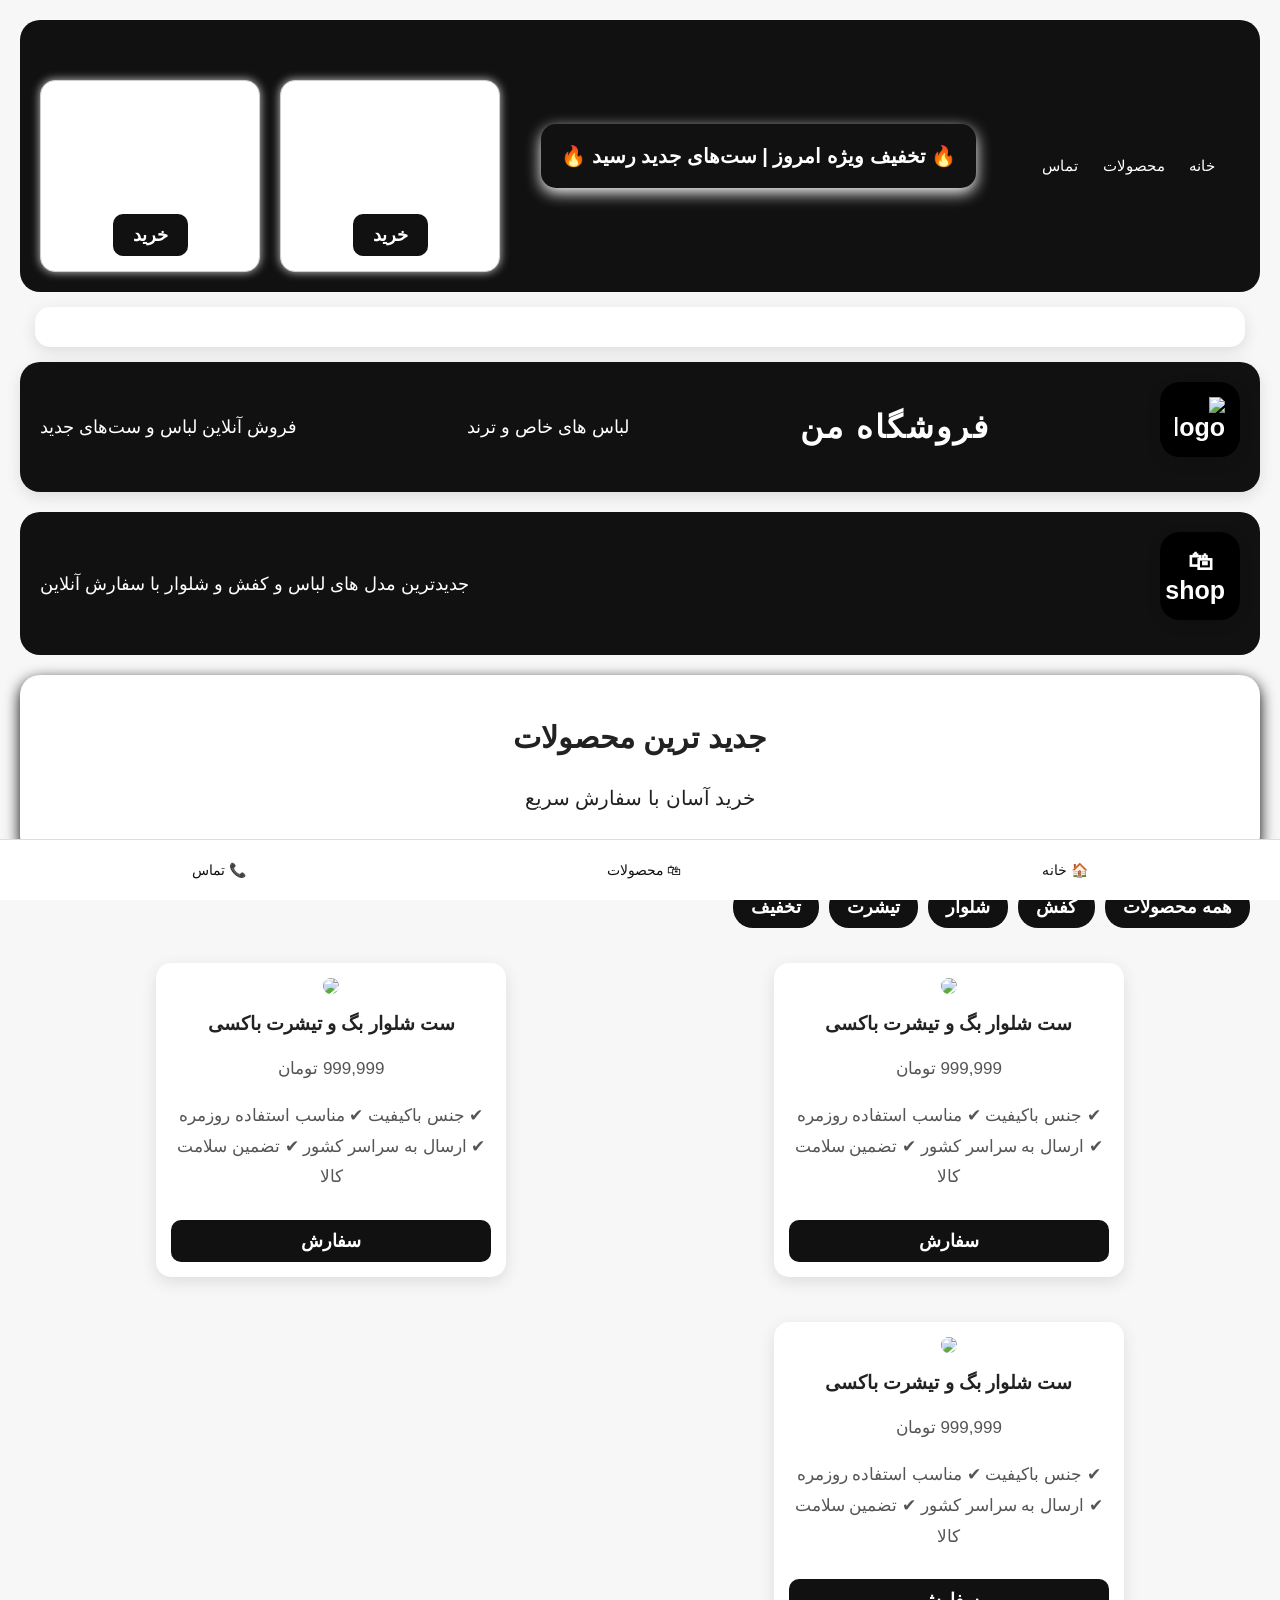
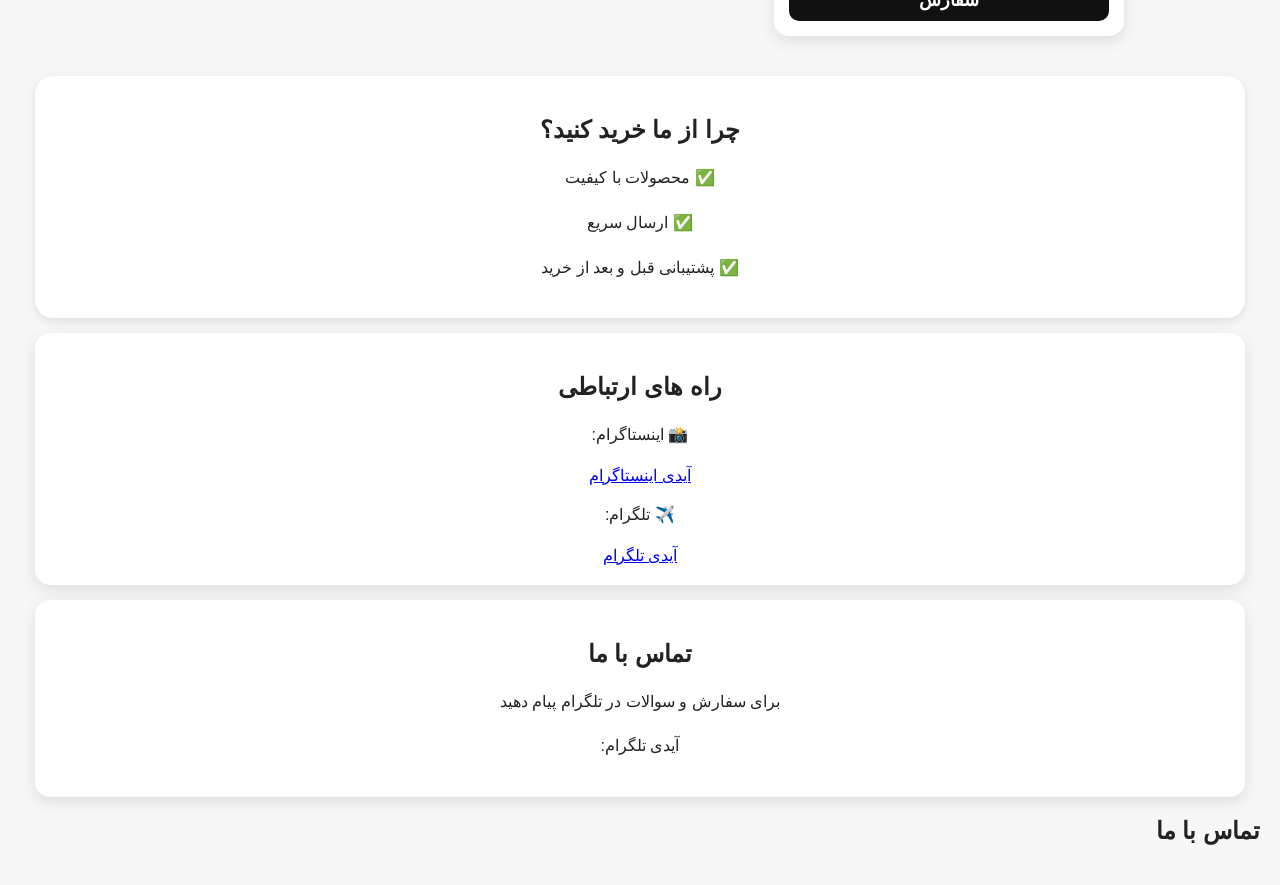
==== index.html @ 80deb92e "Add files via upload" ====
<!DOCTYPE html>
<html lang="fa" dir="rtl">

<head>
<meta charset="UTF-8">
<meta name="viewport" content="width=device-width, initial-scale=1.0">

<title>فروشگاه آنلاین</title>

<link rel="stylesheet" href="style.css">

</head>


<body>

    <header>

        <nav>
    <a href="#">خانه</a>
    <a href="#">محصولات</a>
    <a href="#">تماس</a>
</nav>

<div class="banner">
    🔥 تخفیف ویژه امروز | ست‌های جدید رسید 🔥
</div>

<section class="cards">

    <div class="card">
        <h2>محصول اول</h2>
        <p>توضیحات محصول</p>
        <button onclick="alert('برای خرید تماس بگیرید')">خرید</button>
    </div>

    <div class="card">
        <h2>محصول دوم</h2>
        <p>توضیحات محصول</p>
        <button onclick="alert('برای خرید تماس بگیرید')">خرید</button>
    </div>

</section>

    
    
</header>

<section class="contact" id="contact"></section>

<header class="header">

<img class="logo" src="images/logo.png" alt="logo">

<h1>فروشگاه من</h1>

<p>لباس های خاص و ترند</p>

<p>
فروش آنلاین لباس و ست‌های جدید
</p>

</header>

<header>

<div class="logo">
🛍 shop
</div>

<p>
جدیدترین مدل های لباس و کفش و شلوار با سفارش آنلاین
</p>



</header>



<section class="products-banner">

<h2>
جدید ترین محصولات
</h2>

<p>
خرید آسان با سفارش سریع
</p>

</section>



<section class="categories">

<button>همه محصولات</button>
<button>کفش</button>
<button>شلوار</button>
<button>تیشرت</button>
<button>تخفیف</button>

</section>


<section class="products">


<div class="product">

<a href="product.html">
<img src="images/product1.jpg">
</a>

<h3>
ست شلوار  بگ و تیشرت باکسی
</h3>

<p>
999,999 تومان
</p>

<p>
✔ جنس باکیفیت

✔ مناسب استفاده روزمره

✔ ارسال به سراسر کشور

✔ تضمین سلامت کالا
</p>

<button onclick="order('ست شلوار بگ و تیشرت باکسی')">
سفارش
</button>

</div>



<div class="product">

<a href="product2.html">
<img src="images/product2.jpg">
</a>

<h3>
ست شلوار بگ و تیشرت باکسی
</h3>

<p>
999,999 تومان
</p>

<p>
✔ جنس باکیفیت

✔ مناسب استفاده روزمره

✔ ارسال به سراسر کشور

✔ تضمین سلامت کالا
</p>

<button onclick="order('ست شلوار بگ و تیشرت باکسی')">
سفارش
</button>

</div>



<div class="product">

<a href="product3.html">
<img src="images/product3.jpg">
</a>

<h3>
ست شلوار بگ و تیشرت باکسی
</h3>

<p>
999,999 تومان
</p>

<p>
✔ جنس باکیفیت

✔ مناسب استفاده روزمره

✔ ارسال به سراسر کشور

✔ تضمین سلامت کالا
</p>

<button onclick="order('ست شلوار بگ و تیشرت باکسی')">
سفارش
</button>

</div>


</section>

<section class="about">

<h2>
چرا از ما خرید کنید؟
</h2>

<p>
✅ محصولات با کیفیت
</p>

<p>
✅ ارسال سریع
</p>

<p>
✅ پشتیبانی قبل و بعد از خرید
</p>

</section>

<section class="contact">

<h2>
راه های ارتباطی
</h2>

<p>
📸 اینستاگرام:
</p>

<a href="https://instagram.com/seyedsepehr_orginal">
آیدی اینستاگرام
</a>

<p>
✈️ تلگرام:
</p>

<a href="https://t.me/آیدی_تلگرام">
آیدی تلگرام
</a>

</section>

<nav class="bottom-menu">

<a href="#">
🏠 خانه
</a>
<a href="#products">
🛍 محصولات
</a>
<a href="#contact">
📞 تماس
</a>
</nav>

<script src="script.js"></script>

<section class="contact">

<h2>
    تماس با ما
</h2>

<p>
برای سفارش و سوالات در تلگرام پیام دهید
</p>

<p>
آیدی تلگرام: 
</p>

</section>

<section id="contact">

    <h2>تماس با ما</h2>

</section>

</body>

</html>
---- style.css ----
*{
    box-sizing:border-box;
}

@import url('https://fonts.googleapis.com/css2?family=Vazirmatn:wght@400;700&display=swap');

body{

    margin:0;
    font-family:tahoma;
    background:#fafafa;
    color:#222;
    padding-bottom:70px;

}



header{

    background:#111;
    color:white;
    padding:25px 15px;
    text-align:center;

}



.logo{

    font-size:24px;
    font-weight:bold;

}



.banner{

    background:white;
    margin:15px;
    padding:25px;
    border-radius:15px;
    text-align:center;

}



.categories{

    display:flex;
    gap:10px;
    overflow:auto;
    padding:10px;

}



.categories button{

    border:none;
    background:#111;
    color:white;
    padding:10px 18px;
    border-radius:20px;
    white-space:nowrap;

}




.products{

    display:grid;
    grid-template-columns:repeat(2,1fr);
    gap:15px;
    padding:15px;

}




.product{

    background:white;
    border-radius:15px;
    padding:10px;
    text-align:center;
    box-shadow:0 3px 10px #ddd;
}



.product img{

    width:100%;
    height:600px;
    object-fit:contain;
    background:#f8f8f8;
    border-radius:12px;

}





.contact{

    background:white;
    margin:15px;
    padding:20px;
    border-radius:15px;
    text-align:center;

}



.contact button{

    background:#25D366;
    color:white;
    border:none;
    padding:12px 30px;
    border-radius:25px;

}



.product button{

    background:#111;
    color:white;
    border:none;
    width:100%;
    padding:10px;
    border-radius:10px;
    margin-top:10px;

}


.order{

    display:block;
    background:#25D366;
    color:white;
    text-decoration:none;
    width:100%;
    padding:10px;
    border-radius:10px;
    margin-top:10px;
    text-align:center;

}

.bottom-menu{

position:fixed;
bottom:0;
left:0;
width:100%;
background:white;
display:flex;
justify-content:space-around;
padding:12px;
border-top:1px solid #ddd;

}

.about{

background:white;
margin:15px;
padding:20px;
border-radius:18px;
text-align:center;
box-shadow:0 3px 10px #ddd;

}

.bottom-menu a{

text-decoration:none;
color:#111;
font-size:14px;

}

.gallery{

display:flex;
gap:10px;
overflow-x:auto;
padding:10px;

}

.gallery img{

width:180px;
height:220px;
object-fit:cover;
border-radius:12px;

}

select{

width:100%;
padding:12px;
margin:10px 0;
border-radius:10px;
border:1px solid #ddd;
font-size:16px;

}

.similar{

margin:20px;

}


.similar .product{

margin-bottom:15px;

}

.price{

font-size:22px;
font-weight:bold;
margin:15px 0;

}

button{

background:#111;
color:white;
border:none;
padding:14px 25px;
border-radius:12px;
font-size:16px;
cursor:pointer;

}

@media(max-width:500px){

.products{

    grid-template-columns:1fr;

}

}

.header{

text-align:center;
padding:20px;

}

.product{

background:white;
padding:15px;
border-radius:15px;

}

.product img{

width:100%;
height:600px;
object-fit:contain;
border-radius:12px;

}

button{

background:#111;
color:white;
border:none;
padding:15px 30px;
border-radius:10px;
cursor:pointer;

}

@import url('https://fonts.googleapis.com/css2?family=Vazirmatn:wght@400;700&display=swap');

body{

font-family:Vazirmatn;

}

body{

background:#f5f5f5;

}

.product{

box-shadow:0 4px 12px rgba(0,0,0,0.1);

}

h1{

text-align:center;

}

.product{

background:white;
padding:20px;
border-radius:20px;
box-shadow:0 5px 20px rgba(0,0,0,0.12);
transition:0.3s;

}

.product:hover{

transform:translateY(-5px);

}

body{

background:#eeeeee;

}

body{

font-family:Vazirmatn, sans-serif;

}

.header{

background:#111;
padding:20px;
border-radius:20px;
margin-bottom:20px;
box-shadow:0 5px 15px rgba(0,0,0,0.1);

}

.header h1{
color:white;
margin:0;
letter-spacing:2px;

}

.product h3{

text-align:center;
margin-top:15px;

}

button{

background:#25D366;
color:white;
border:none;
padding:12px 30px;
border-radius:25px;
font-size:16px;
font-weight:bold;

}

@media(max-width:700px){

.header{

margin:10px;

}

.product{

margin:15px 5px;

}

.product h3{

font-size:20px;

}

.product p{

font-size:16px;

}

}

.description{

background:white;
padding:20px;
border-radius:20px;
margin-top:20px;
box-shadow:0 5px 15px rgba(0,0,0,0.1);

}

body{
font-family: Tahoma, Arial;
}

button{
background:#111;
color:white;
border:none;
padding:12px 25px;
border-radius:12px;
cursor:pointer;
font-size:16px;
}

button:hover{
opacity:0.8;
}

select{
padding:10px;
border-radius:10px;
font-size:15px;
}

.contact{
box-shadow:0 5px 15px #ddd;
}

header{
text-align:center;
padding:20px;
}

header h1{
font-size:32px;
}

header p{
font-size:18px;
}

.product{
background:white;
padding:15px;
border-radius:15px;
box-shadow:0 5px 15px #ddd;
margin:15px;
}

.product img{
width:100%;
border-radius:15px;
}

.price{
font-size:20px;
font-weight:bold;
margin:10px;
}

@media(max-width:600px){

.product{
margin:10px;
padding:12px;
}

.product img{
width:100%;
}

header h1{
font-size:25px;
}

button{
width:100%;
}

}

nav{
text-align:center;
padding:15px;
}

nav a{
margin:10px;
text-decoration:none;
color:black;
font-size:18px;
}

.back{
display:inline-block;
margin:15px;
text-decoration:none;
font-size:18px;
}

.logo {
    width: 120px;
    height:auto;
} 

header {
    display: flex;
    align-items: center;
    gap: 20px;
}

.logo {
    width: 80px;
}

nav {
    margin-top: 20px;
}

nav a {
    margin: 10px;
    text-decoration: none;
}

body {
    font-family: Arial, sans-serif;
    margin: 0px;
    padding: 20px;
}

header {
    display: flex;
    align-items: center;
    justify-content: space-between;
}

nav a {
    font-size: 15px;
    color: rgb(255, 255, 255);
}

.cards {
    display: flex;
    gap: 20px;
    margin-top: 40px;
}

.card {
    border: 1px solid #ccc;
    padding: 20px;
    width: 200px;
}

.card {
    border-radius: 15px;
    padding: 20px;
    width: 220px;
    text-align: center;
    box-shadow: 0 0 10px #ccc;
}

.card button {
    padding: 10px 20px;
    border: none;
    border-radius: 10px;
    cursor: pointer;
}

@media (max-width: 600px) {

    header {
        flex-direction: column;
        text-align: center;
    }

    nav {
        text-align: center;
    }

    .cards {
        flex-direction: column;
        align-items: center;
    }

    .card {
        width: 90%;
    }

    .logo {
        width: 100px;
    }

    @media (max-width: 600px) {

    nav a {
        display: block;
        margin: 15px;
    }

    .card img {
        max-width: 100%;
        height: auto;
    }

    h1 {
        font-size: 24px;
    }

}

}

@media (max-width: 600px) {

    .card img {
        width: 100%;
        height: auto;
    }

    .card h2 {
        font-size: 20px;
    }

    .card p {
        font-size: 16px;
    }

}

@media (max-width: 600px) {

    .product-page {
        padding: 15px;
        text-align: center;
    }

    .product-page img {
        width: 90%;
        max-width: 350px;
        height: auto;
    }

    .product-page h1 {
        font-size: 24px;
    }

    .product-page p {
        font-size: 17px;
        line-height: 1.8;
    }

}

.product {
    text-align: center;
}

.product img {
    width: 300px;
    max-width: 90%;
    height: auto;
}

.gallery img {
    width: 90px;
    margin: 10px;
}

.description {
    font-size: 18px;
}

.price {
    font-size: 22px;
    margin: 20px;
}

.thumbs img {
    width: 90px;
    margin: 10px;
}

.gallery {
    text-align: center;
}

.thumbs {
    display: flex;
    justify-content: center;
    gap: 10px;
}

.thumbs img {
    width: 100px;
    height: 100px;
    object-fit: cover;
}

.gallery {
    text-align: center;
}

#mainImage {
    width: 300px;
    max-width: 90%;
}

.thumbs img {
    width: 90px;
    margin: 1px;
}

.gallery {
    display: block;
    text-align: center;
}

#mainImage {
    display: block;
    margin: auto;
    width: 300px;
}

.thumbs {
    display: block;
    margin-top: 15px;
}

.thumbs img {
    width: 90px;
    margin: 5px;
}

button {
    background: #111;
    color: rgb(255, 255, 255);
    padding: 12px 30px;
    border: none;
    border-radius: 10px;
    font-size: 18px;
    cursor: pointer;

}

button:hover {
    opacity: 0.8;
    transform:scale(1.05);
    background:#333;
}

body {
    background: #f7f7f7;
}

.card, .product {
    background: white;
    border-radius: 15px;
    padding: 15px;
}

h1, h2, h3 {
    font-family: Arial;
}

.product img{

transition:0.3s;

}

.product img:hover{

transform:scale(1.05);

}

.product{

overflow:hidden;

}

body{

padding:20px;

}

.product h2{

margin-top:15px;
font-size:22px;

}

.product p{

font-size:17px;
color:#555;

}

.banner{

background:#111;
padding:20px;
margin:20px 0;
border-radius:15px;
text-align:center;
font-size:20px;
font-weight:bold;
box-shadow:0 5px 15px rgba(255, 254, 254, 0.993);

}

@media(max-width:600px){

.product{

width:90%;
margin:auto;

}

.header h1{

font-size:24px;

}

.banner{

font-size:16px;

}

}

h1,h2{

font-weight:800;

}

p{

line-height:1.8;

}

.logo{

background:rgb(0, 0, 0);
padding:15px;
border-radius:20px;
font-size:25px;
font-weight:bold;
text-align:center;
margin-bottom:15px;
box-shadow:0 5px 15px rgba(0,0,0,0.1);

}

header{

border-radius:20px;
overflow:hidden;

}

.products-banner{

background:#ffffff;
padding:20px;
border-radius:20px;
margin:20px 0;
text-align:center;
font-size:20px;
box-shadow:0 5px 15px rgb(0, 0, 0);

}

.products{

padding:10px;
}

.product{

margin:15px auto;
max-width:350px;

}

.product{

width:100%;

}

.product{

transition:0.3s;
}

.product:hover{

box-shadow:0 8px 25px rgba(0,0,0,0.2);

}
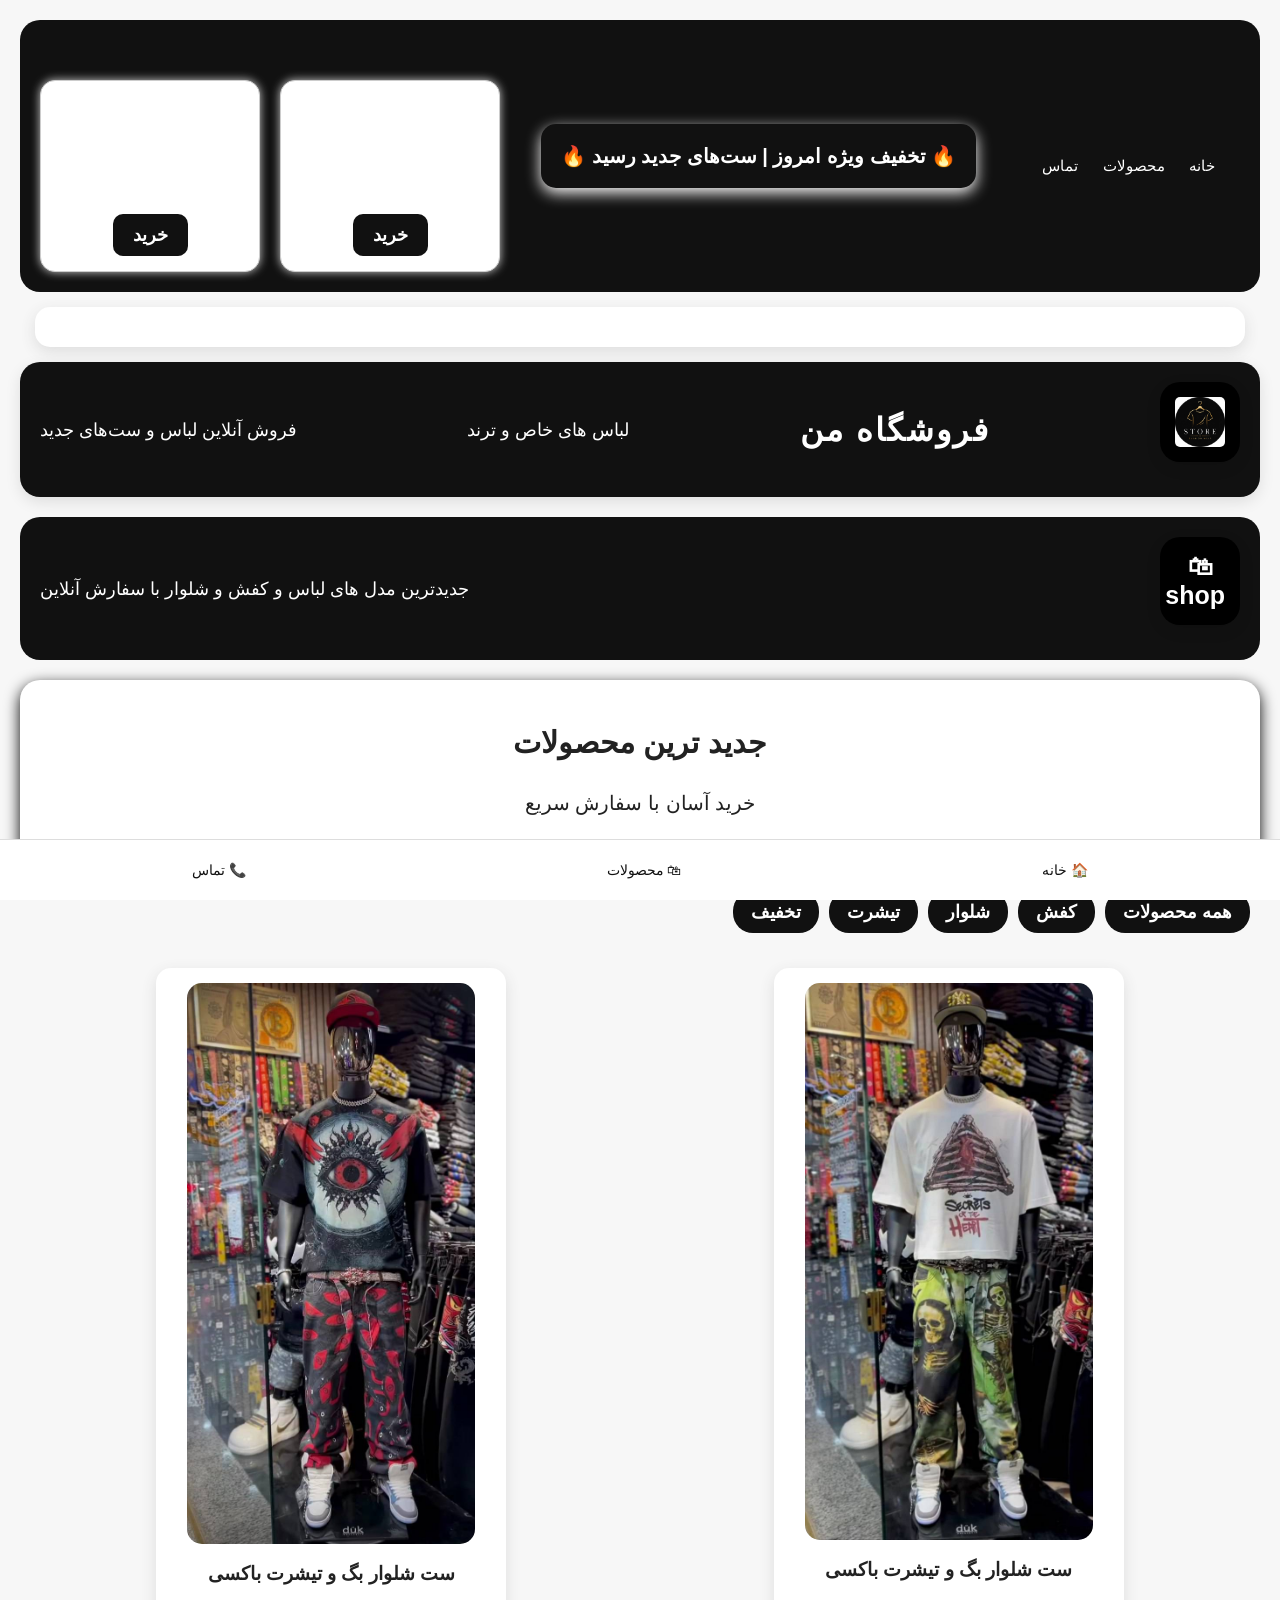
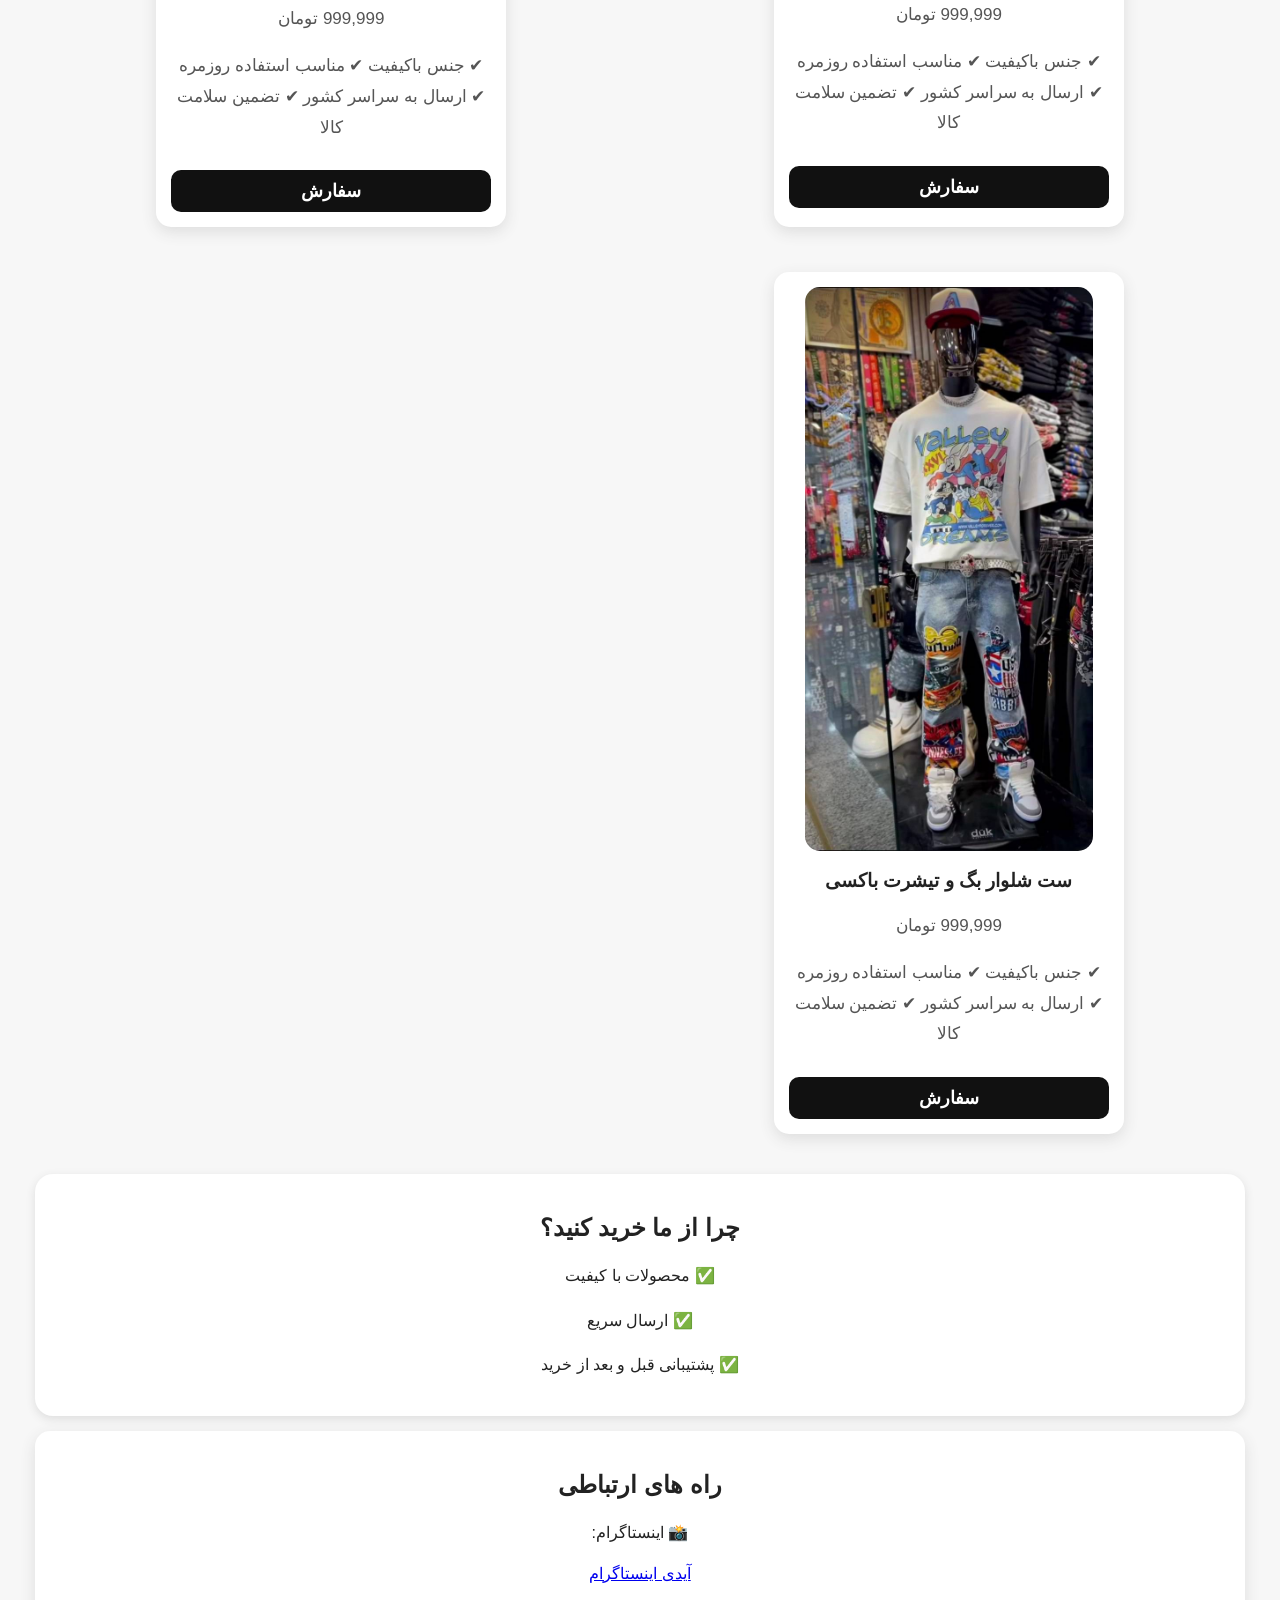
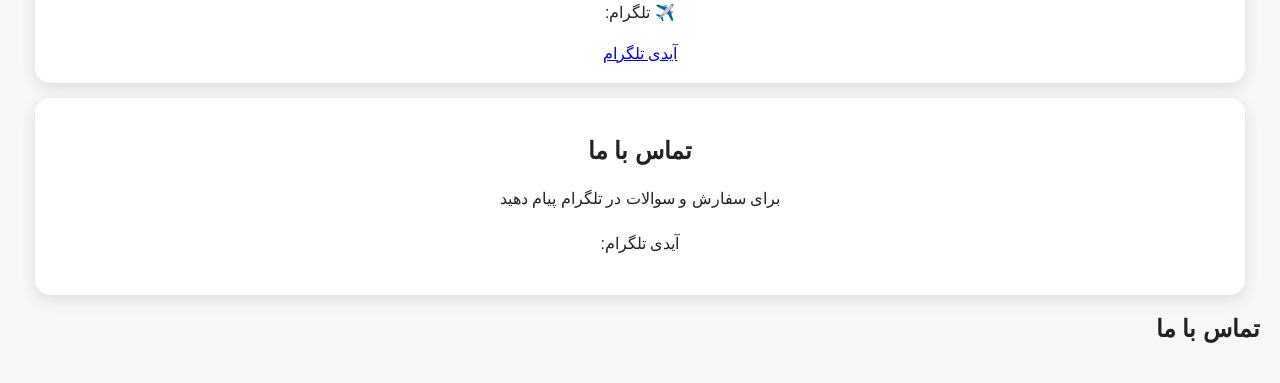
==== commit 117533cf: "Update index.html" ====
--- a/index.html
+++ b/index.html
@@ -50,7 +50,7 @@
 
 <header class="header">
 
-<img class="logo" src="images/logo.png" alt="logo">
+<img class="logo" src="logo.png" alt="logo">
 
 <h1>فروشگاه من</h1>
 
@@ -109,7 +109,7 @@
 <div class="product">
 
 <a href="product.html">
-<img src="images/product1.jpg">
+<img src="product1.jpg">
 </a>
 
 <h3>
@@ -141,7 +141,7 @@
 <div class="product">
 
 <a href="product2.html">
-<img src="images/product2.jpg">
+<img src="product2.jpg">
 </a>
 
 <h3>
@@ -173,7 +173,7 @@
 <div class="product">
 
 <a href="product3.html">
-<img src="images/product3.jpg">
+<img src="product3.jpg">
 </a>
 
 <h3>
@@ -286,4 +286,4 @@
 
 </body>
 
-</html>+</html>
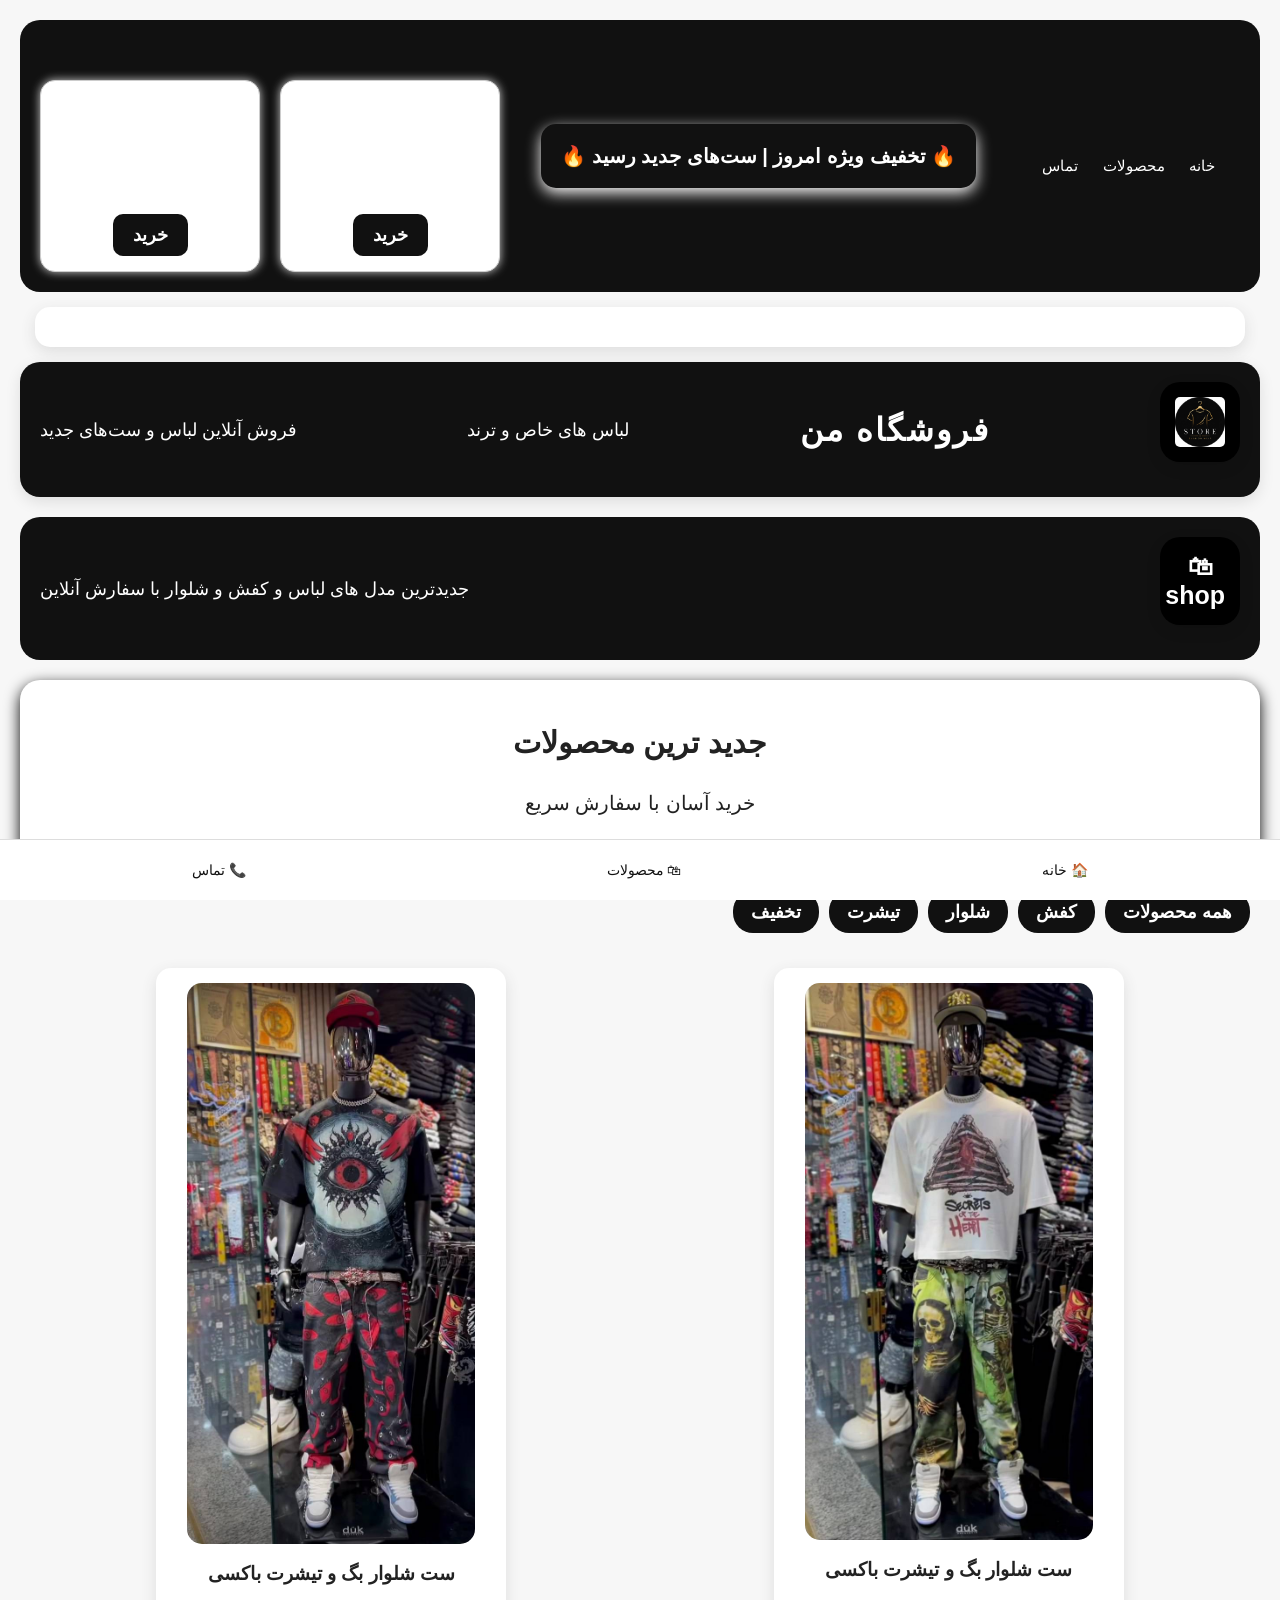
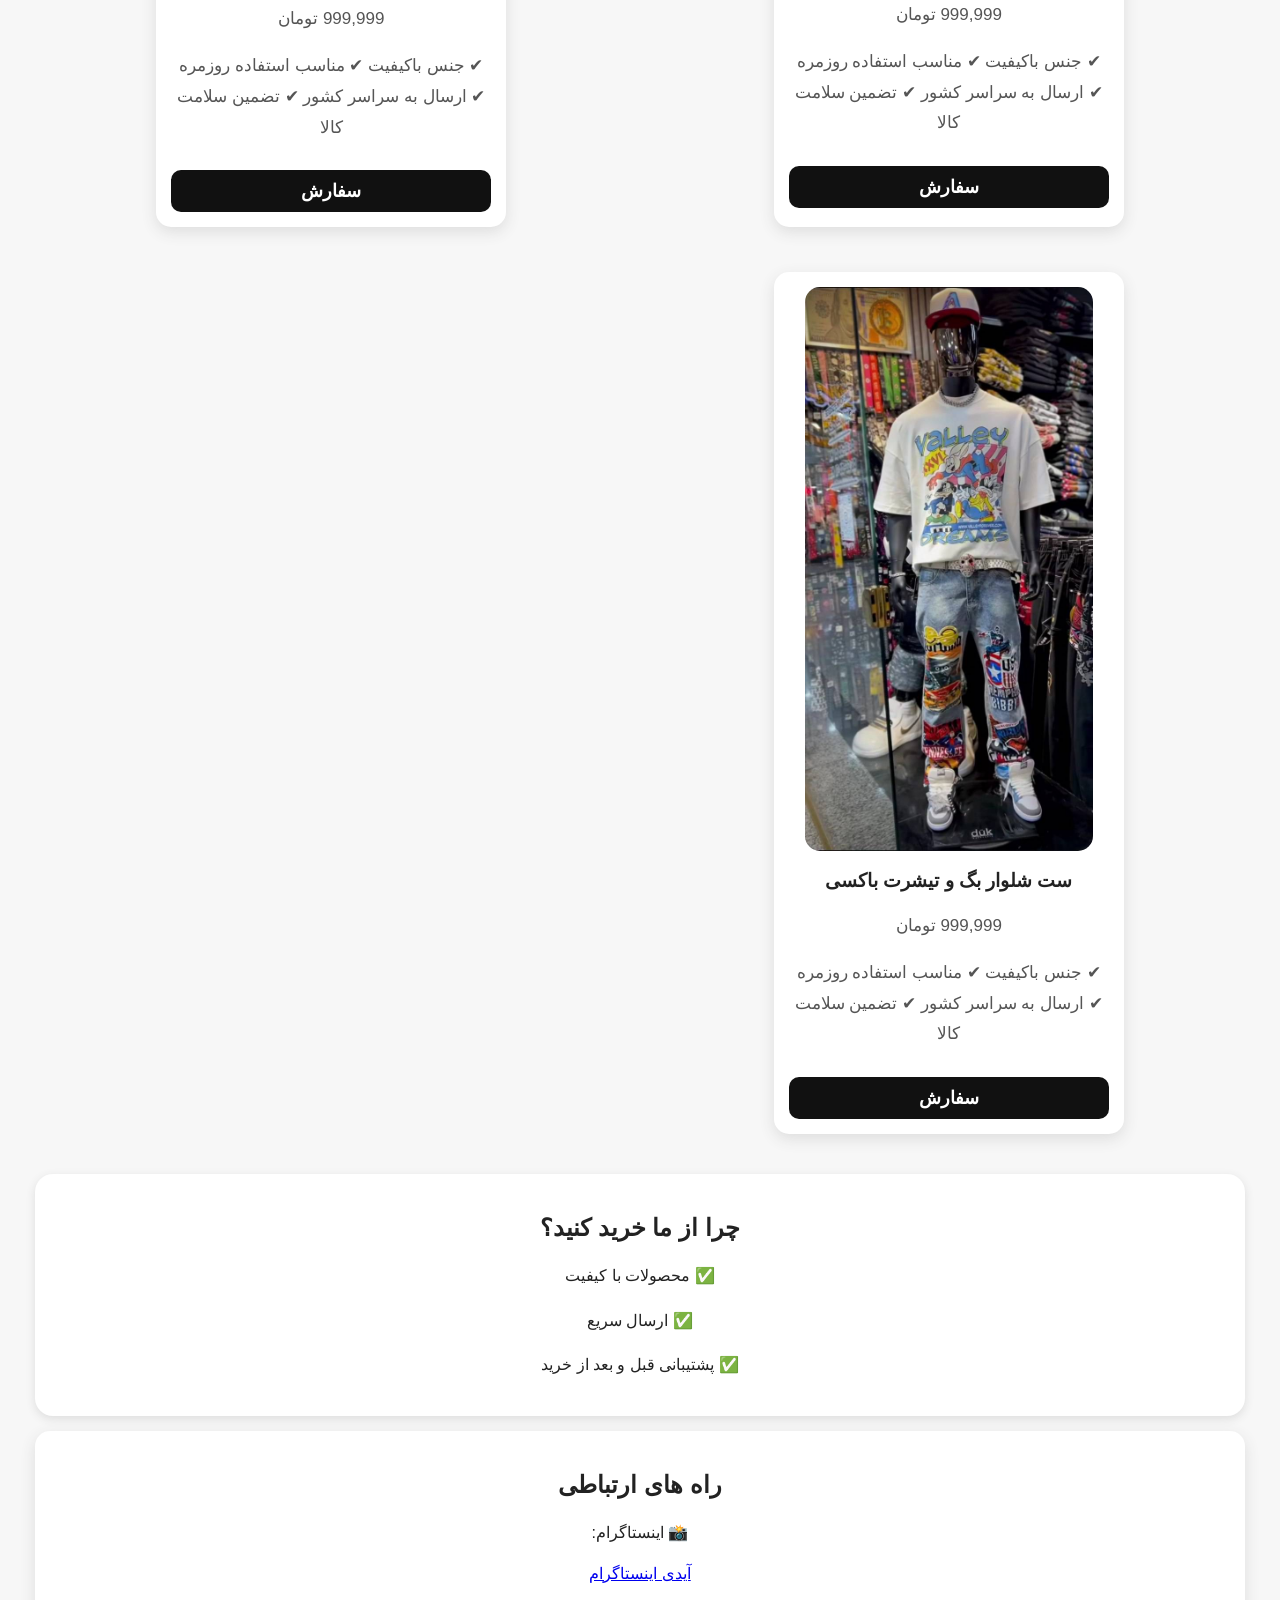
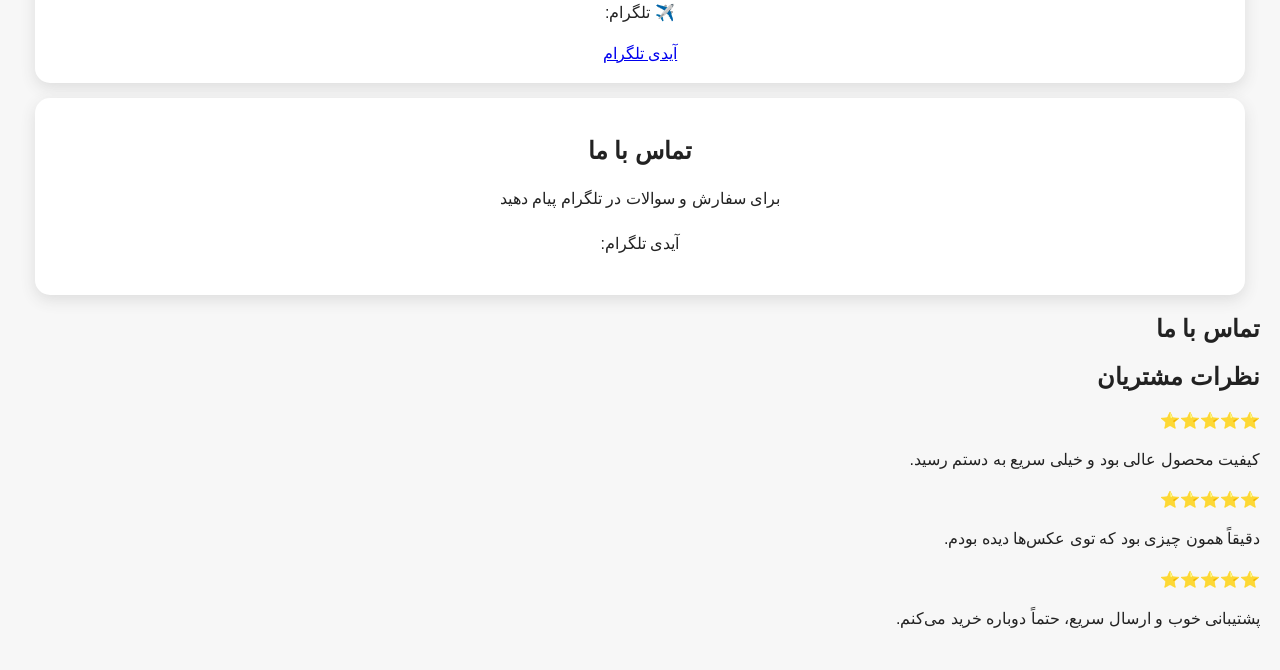
==== commit 676c8bc7: "Update index.html" ====
--- a/index.html
+++ b/index.html
@@ -284,6 +284,27 @@
 
 </section>
 
+<section class="reviews">
+
+<h2>نظرات مشتریان</h2>
+
+<div class="review">
+⭐⭐⭐⭐⭐
+<p>کیفیت محصول عالی بود و خیلی سریع به دستم رسید.</p>
+</div>
+
+<div class="review">
+⭐⭐⭐⭐⭐
+<p>دقیقاً همون چیزی بود که توی عکس‌ها دیده بودم.</p>
+</div>
+
+<div class="review">
+⭐⭐⭐⭐⭐
+<p>پشتیبانی خوب و ارسال سریع، حتماً دوباره خرید می‌کنم.</p>
+</div>
+
+</section>
+    
 </body>
 
 </html>
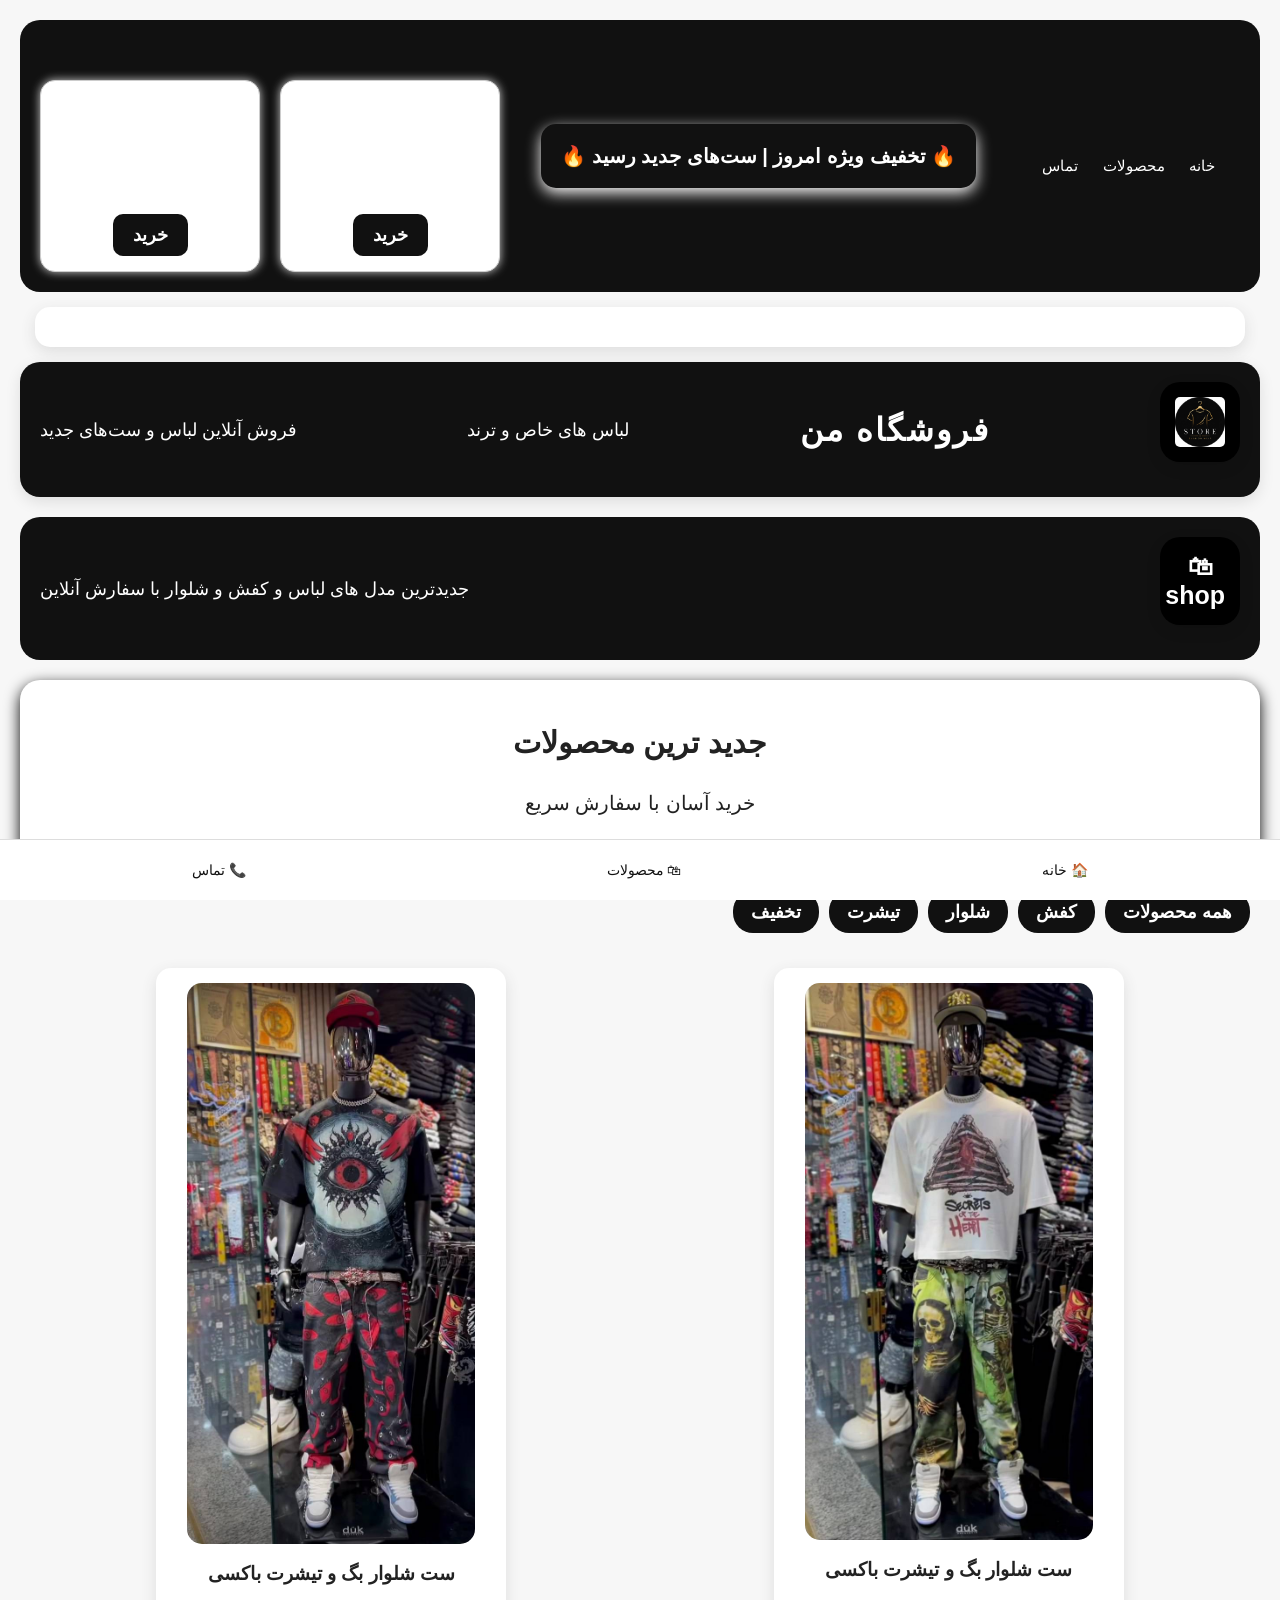
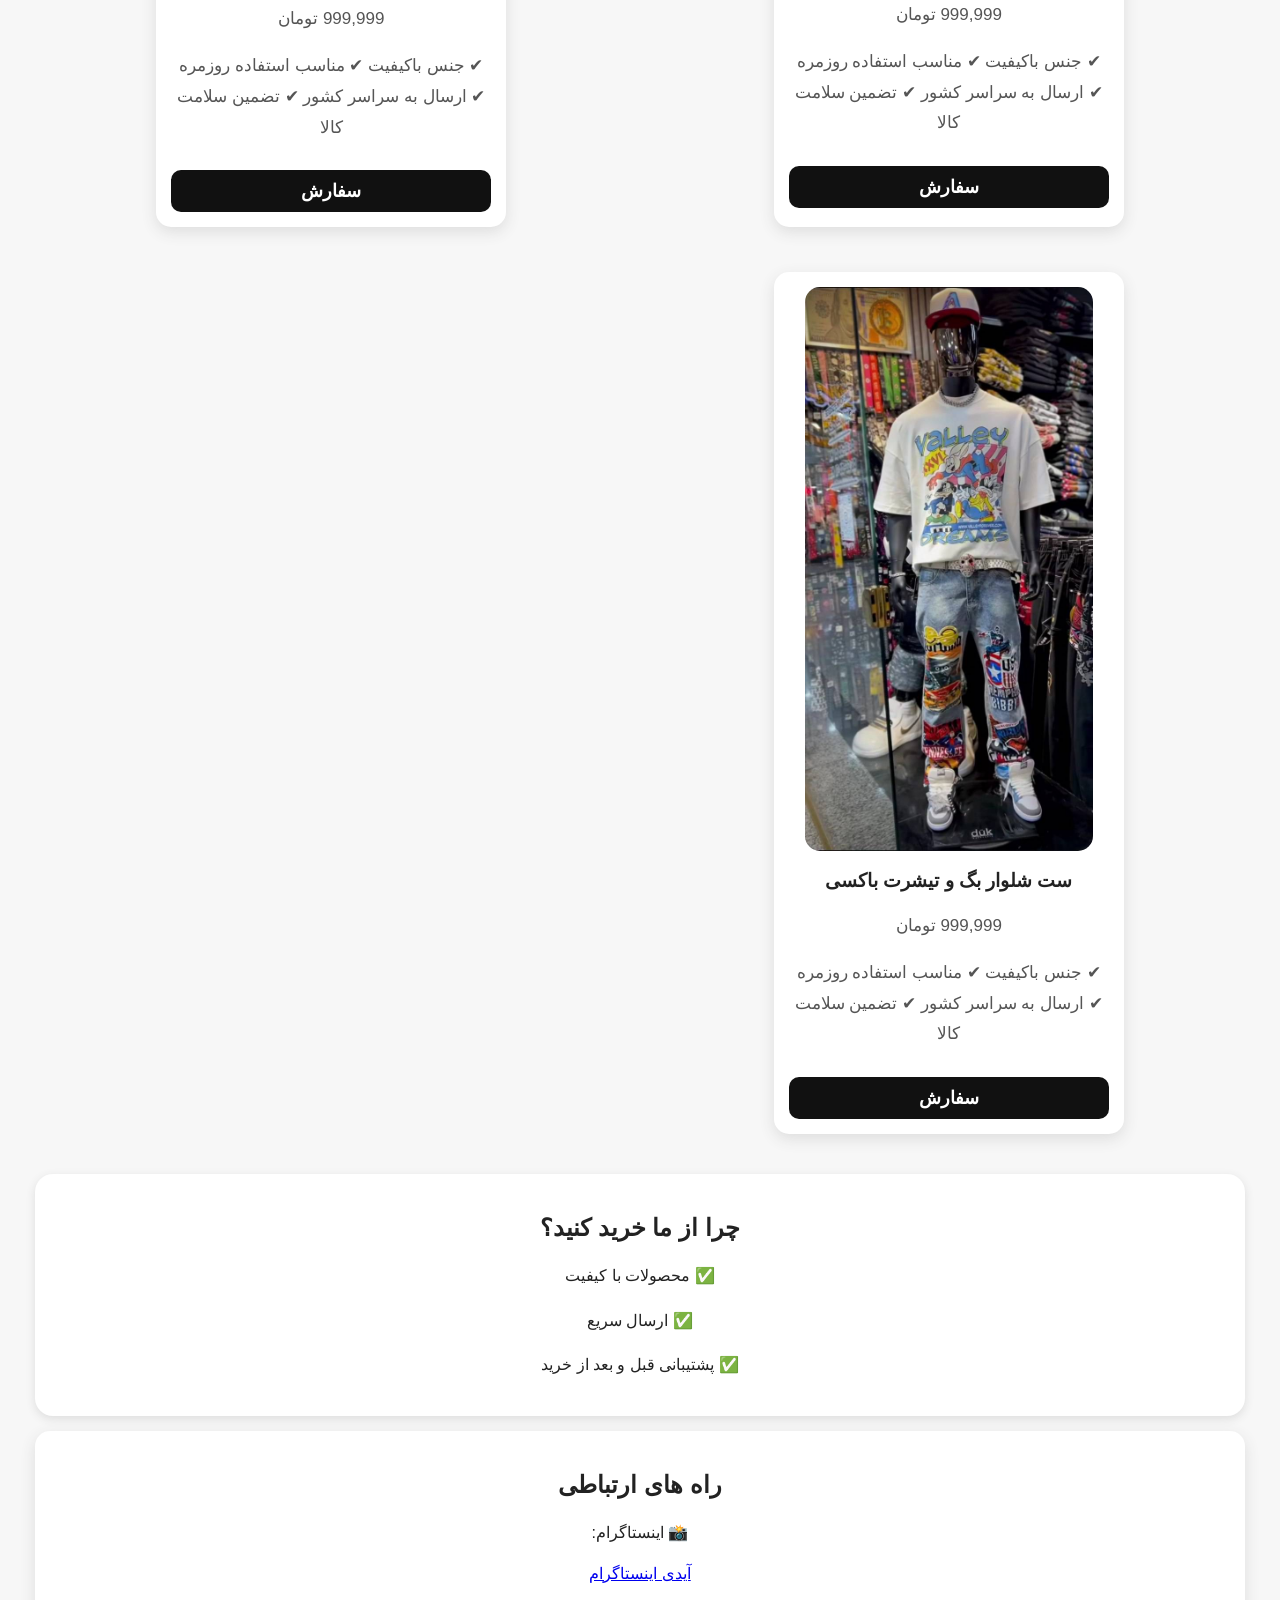
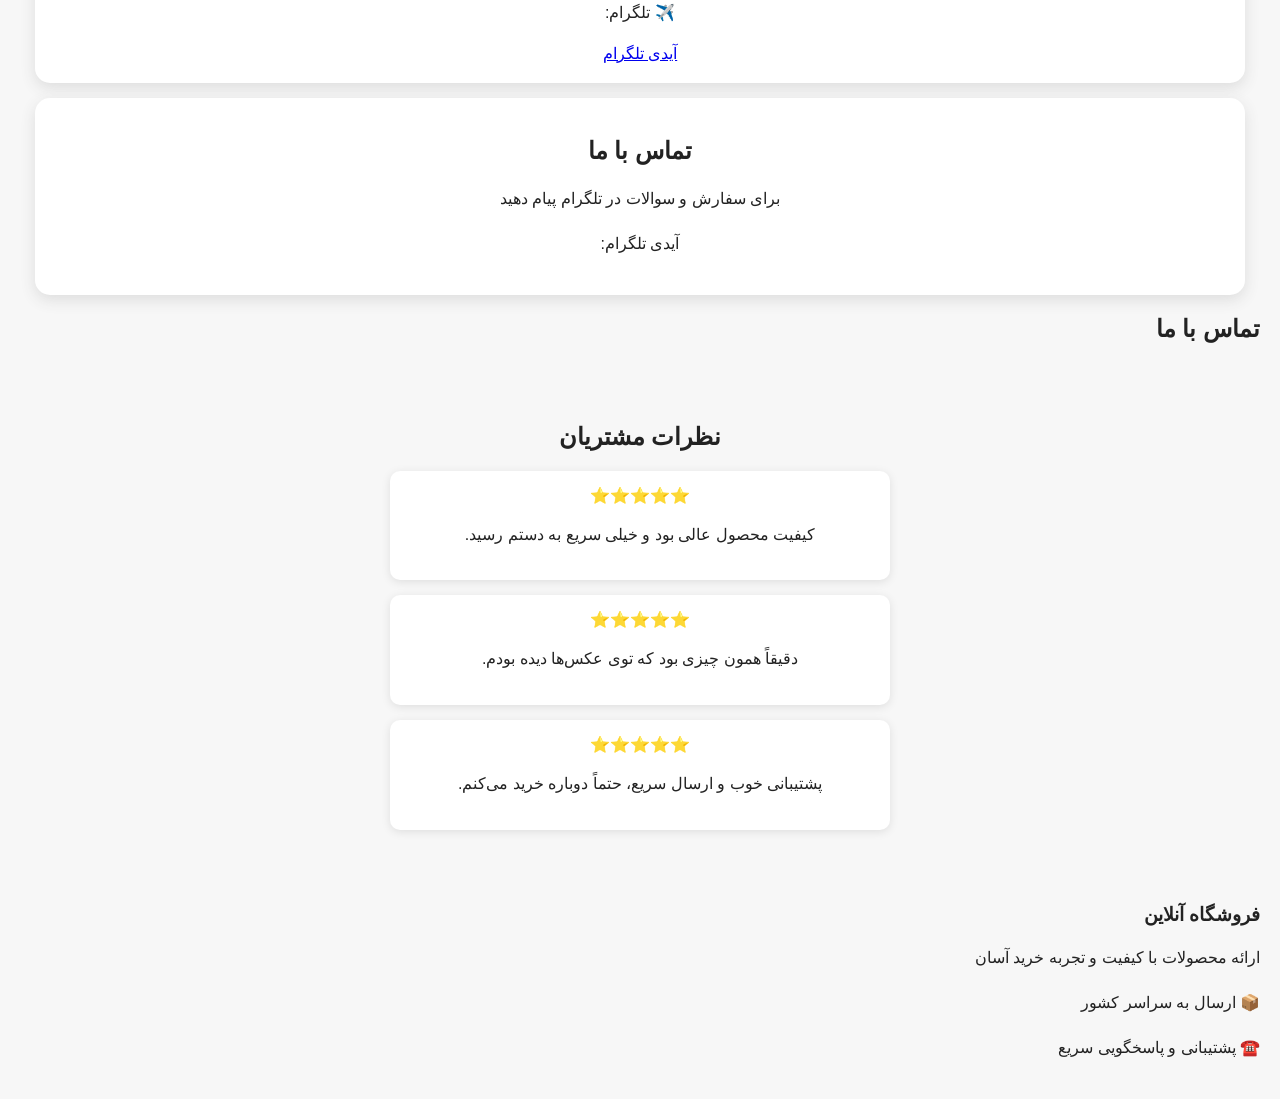
==== commit ef1d1157: "Update index.html" ====
--- a/index.html
+++ b/index.html
@@ -304,6 +304,24 @@
 </div>
 
 </section>
+
+<footer class="footer">
+
+<h3>فروشگاه آنلاین</h3>
+
+<p>
+ارائه محصولات با کیفیت و تجربه خرید آسان
+</p>
+
+<p>
+📦 ارسال به سراسر کشور
+</p>
+
+<p>
+☎️ پشتیبانی و پاسخگویی سریع
+</p>
+
+</footer>
     
 </body>
 
--- a/style.css
+++ b/style.css
@@ -938,4 +938,18 @@
 
 box-shadow:0 8px 25px rgba(0,0,0,0.2);
 
-}+}
+
+.reviews{
+padding:40px 20px;
+text-align:center;
+}
+
+.review{
+background:white;
+padding:15px;
+margin:15px auto;
+max-width:500px;
+border-radius:10px;
+box-shadow:0 2px 10px rgba(0,0,0,0.1);
+}
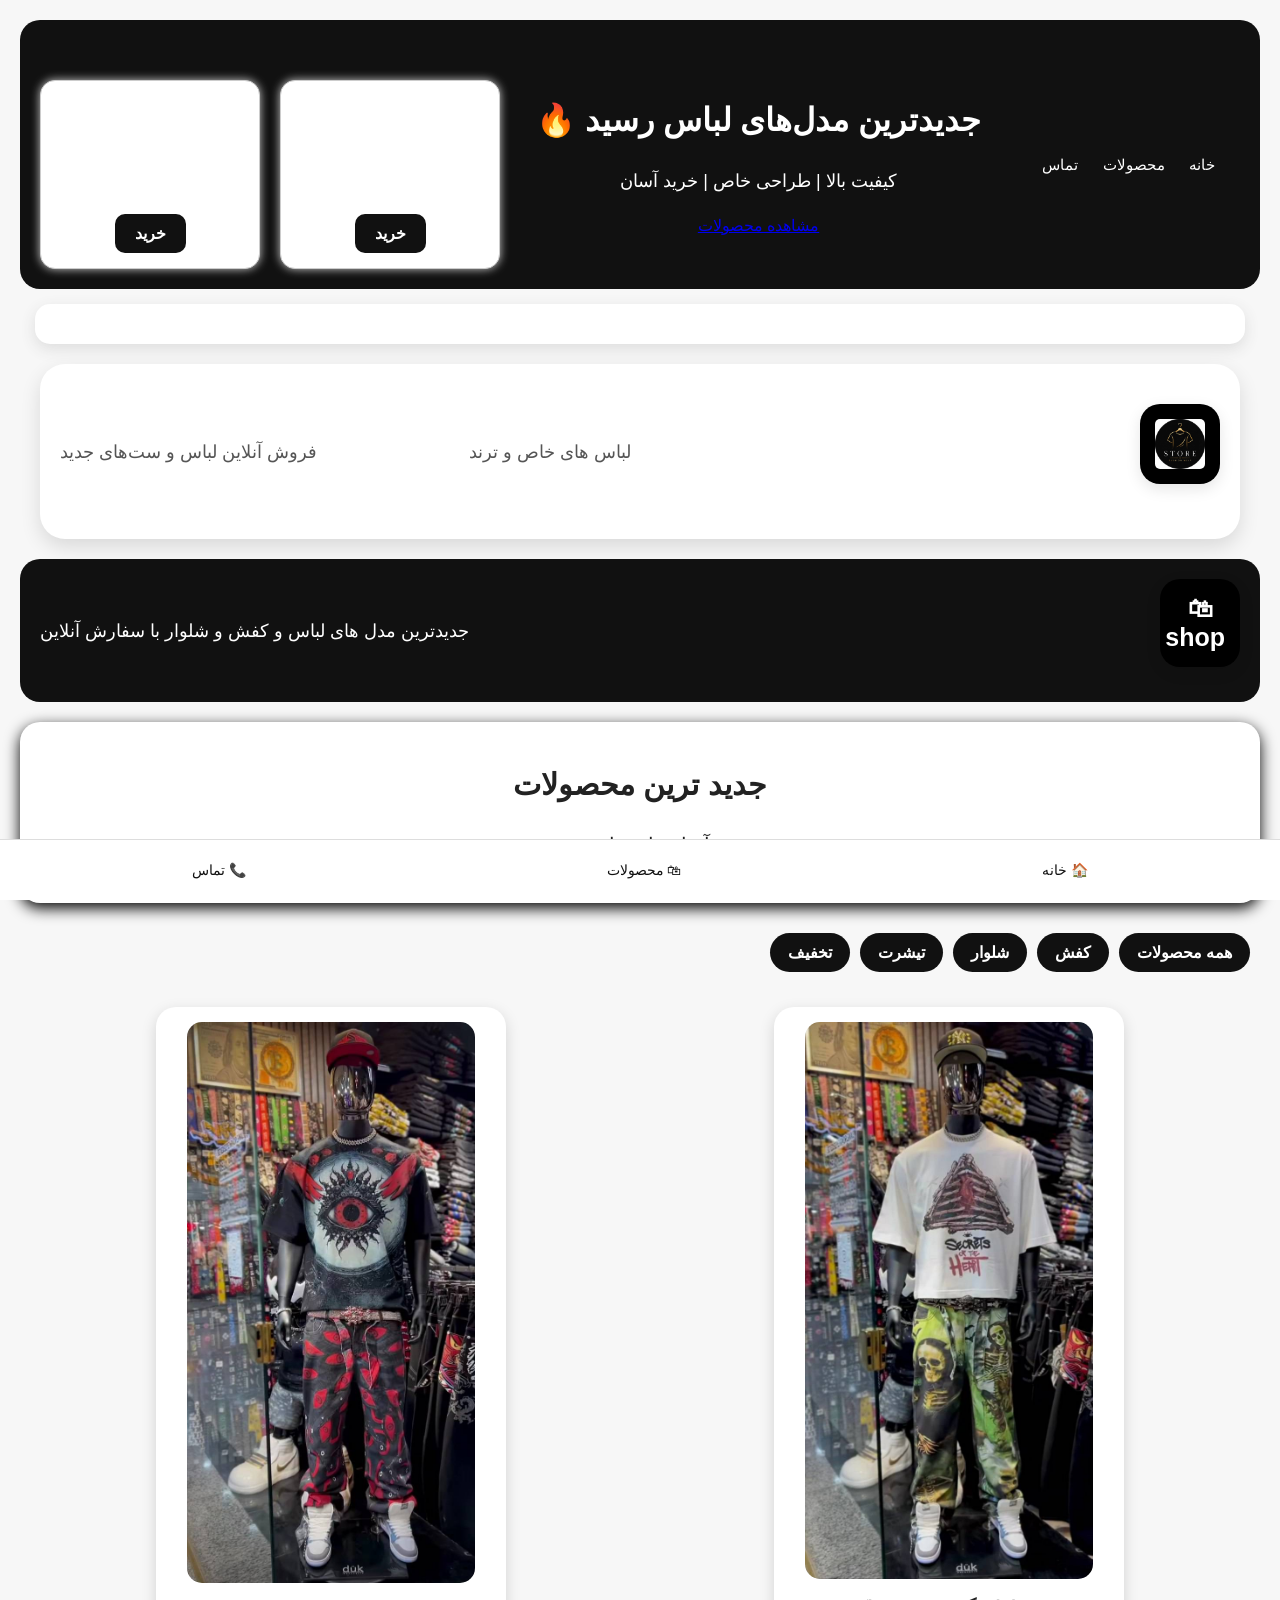
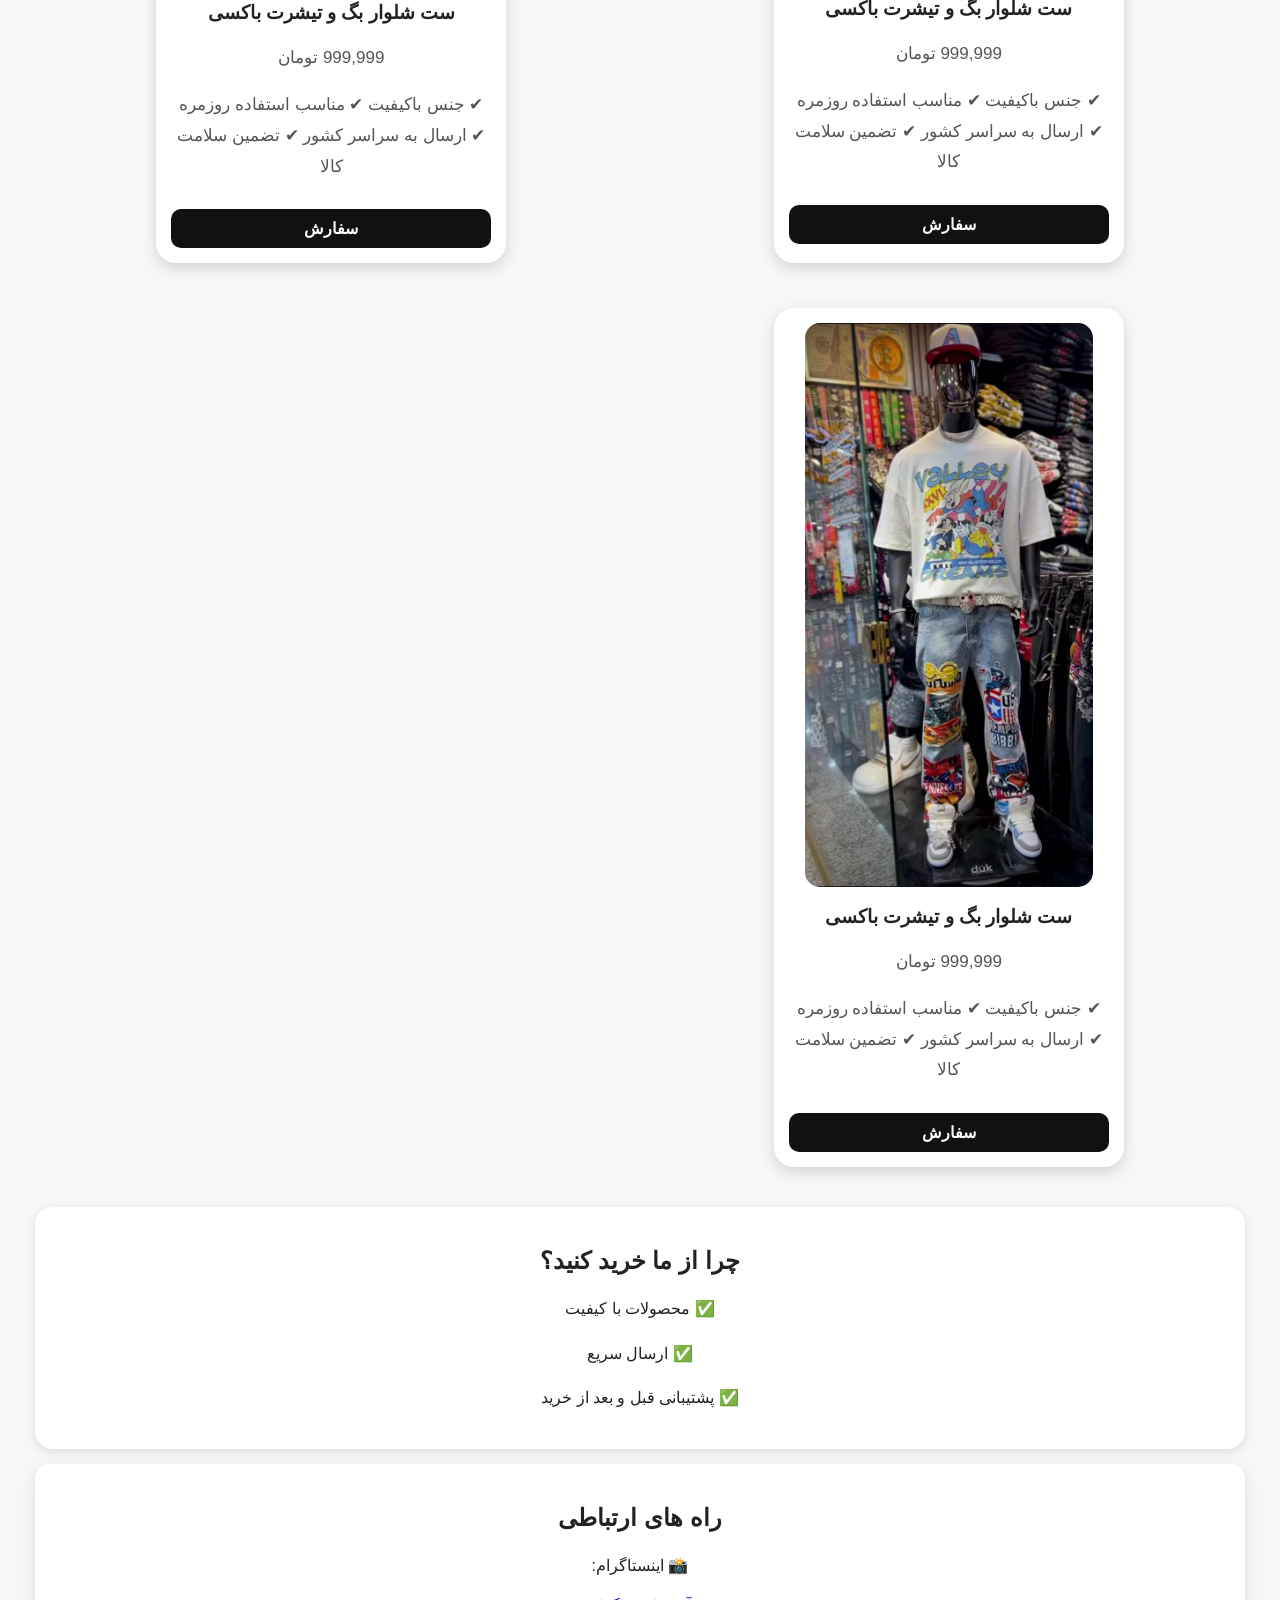
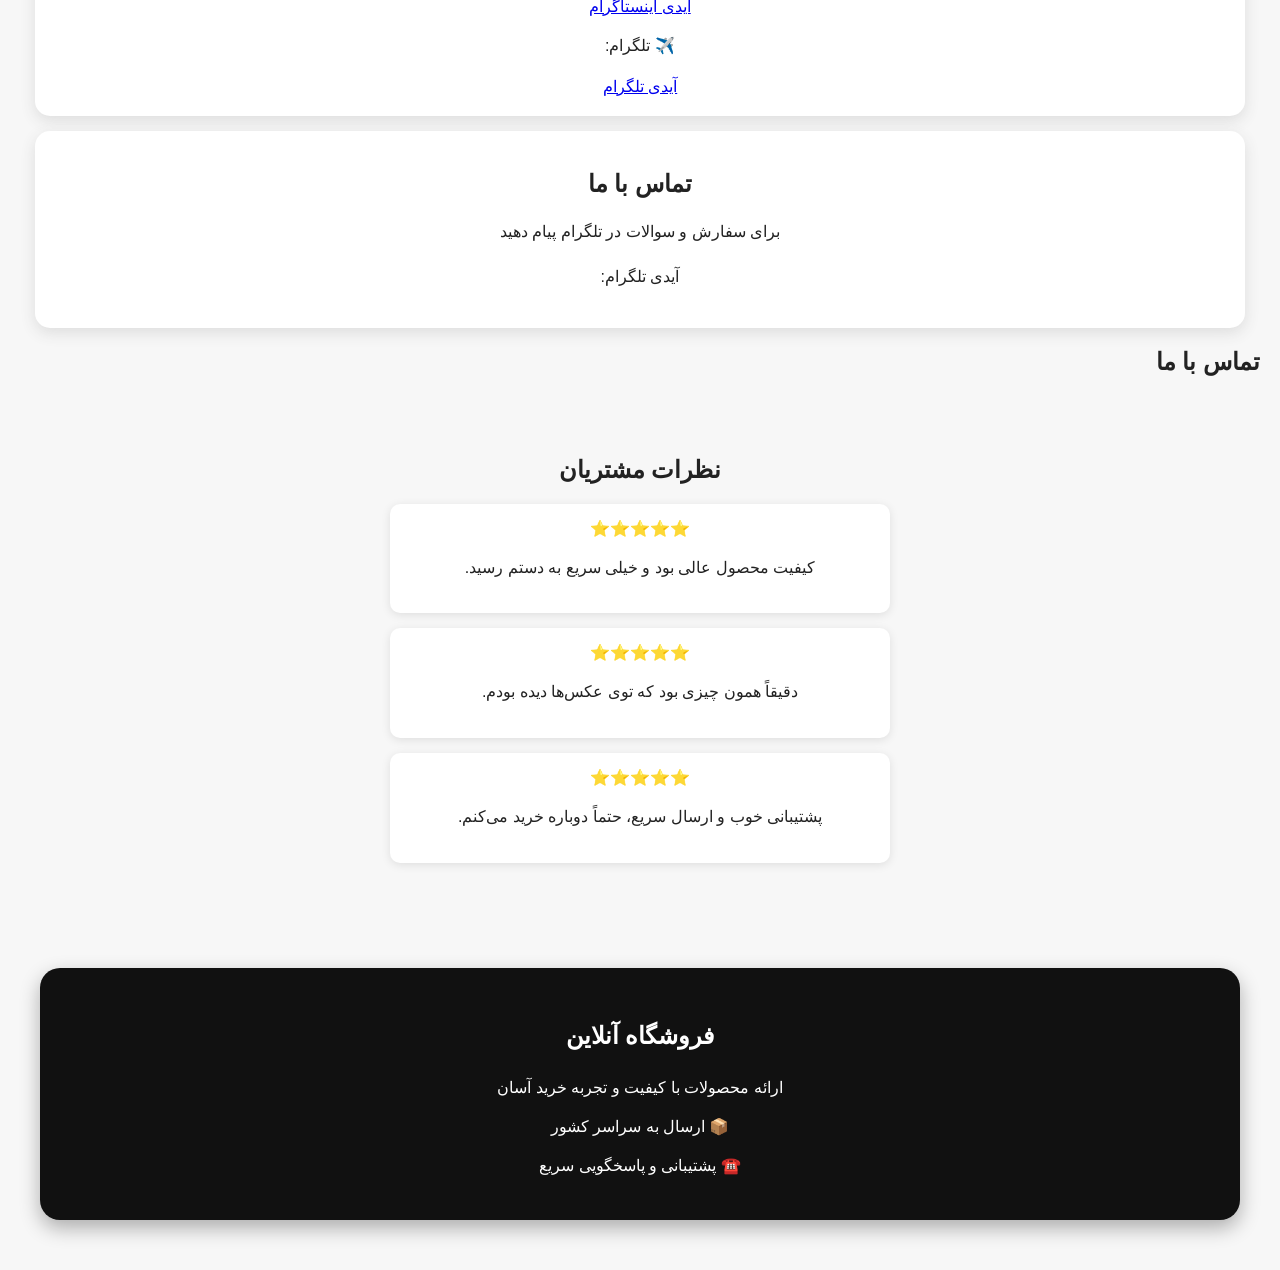
==== commit 30844d7e: "Update index.html" ====
--- a/index.html
+++ b/index.html
@@ -22,9 +22,21 @@
     <a href="#">تماس</a>
 </nav>
 
-<div class="banner">
-    🔥 تخفیف ویژه امروز | ست‌های جدید رسید 🔥
-</div>
+<section class="hero">
+
+<h1>
+جدیدترین مدل‌های لباس رسید 🔥
+</h1>
+
+<p>
+کیفیت بالا | طراحی خاص | خرید آسان
+</p>
+
+<a href="#products">
+مشاهده محصولات
+</a>
+
+</section>
 
 <section class="cards">
 
--- a/style.css
+++ b/style.css
@@ -953,3 +953,78 @@
 border-radius:10px;
 box-shadow:0 2px 10px rgba(0,0,0,0.1);
 }
+
+.footer{
+
+background:#111;
+color:white;
+text-align:center;
+padding:30px 20px;
+margin:50px 20px 30px;
+border-radius:20px;
+box-shadow:0 8px 20px rgba(0,0,0,0.3);
+
+}
+
+.footer h3{
+
+font-size:24px;
+
+}
+
+.footer p{
+
+margin:10px;
+
+}
+
+button{
+
+border:none;
+padding:12px 25px;
+border-radius:25px;
+cursor:pointer;
+font-size:16px;
+
+}
+
+button:hover{
+
+transform:scale(1.05);
+
+}
+
+
+.product{
+
+border-radius:20px;
+box-shadow:0 5px 15px rgba(0,0,0,0.15);
+overflow:hidden;
+
+}
+
+.header{
+
+text-align:center;
+padding:40px 20px;
+background:#fff;
+border-radius:25px;
+margin:20px;
+box-shadow:0 8px 20px rgba(0,0,0,0.12);
+
+}
+
+
+.header h1{
+
+font-size:35px;
+
+}
+
+
+.header p{
+
+font-size:18px;
+color:#555;
+
+}
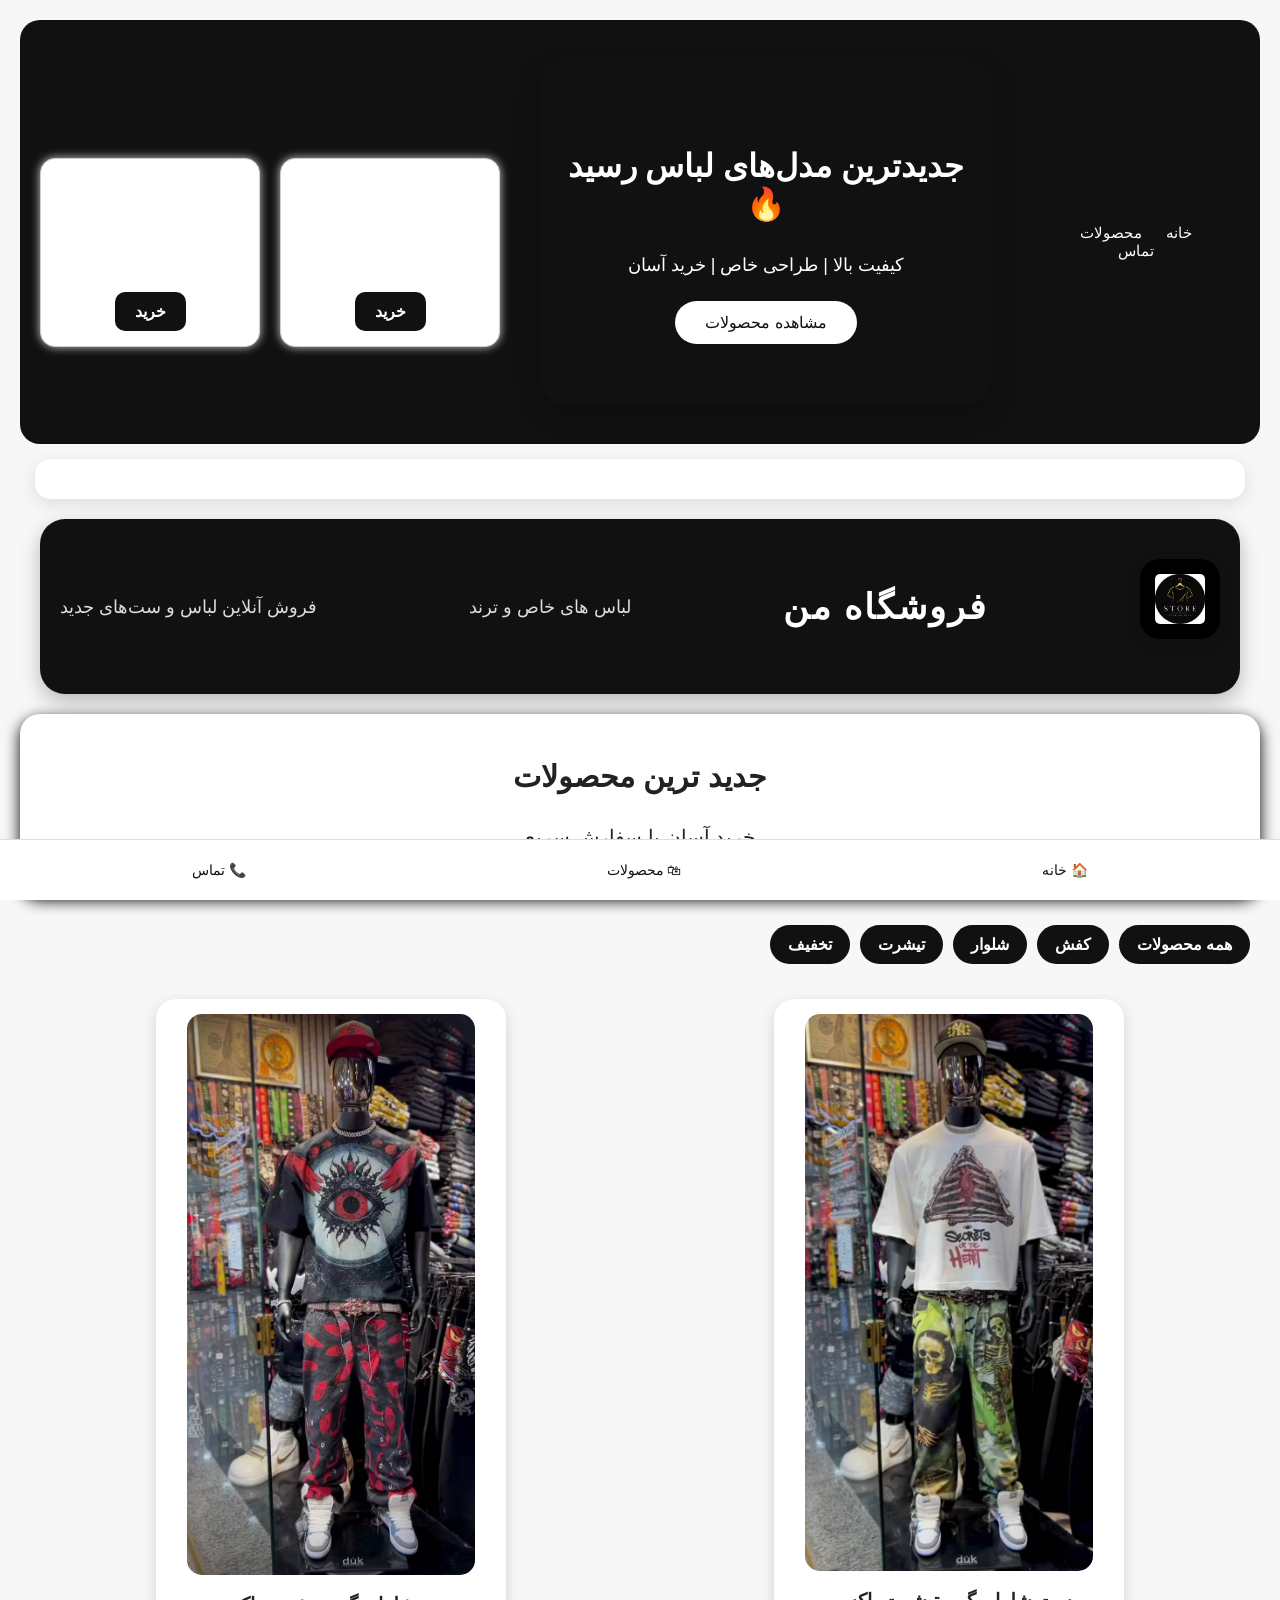
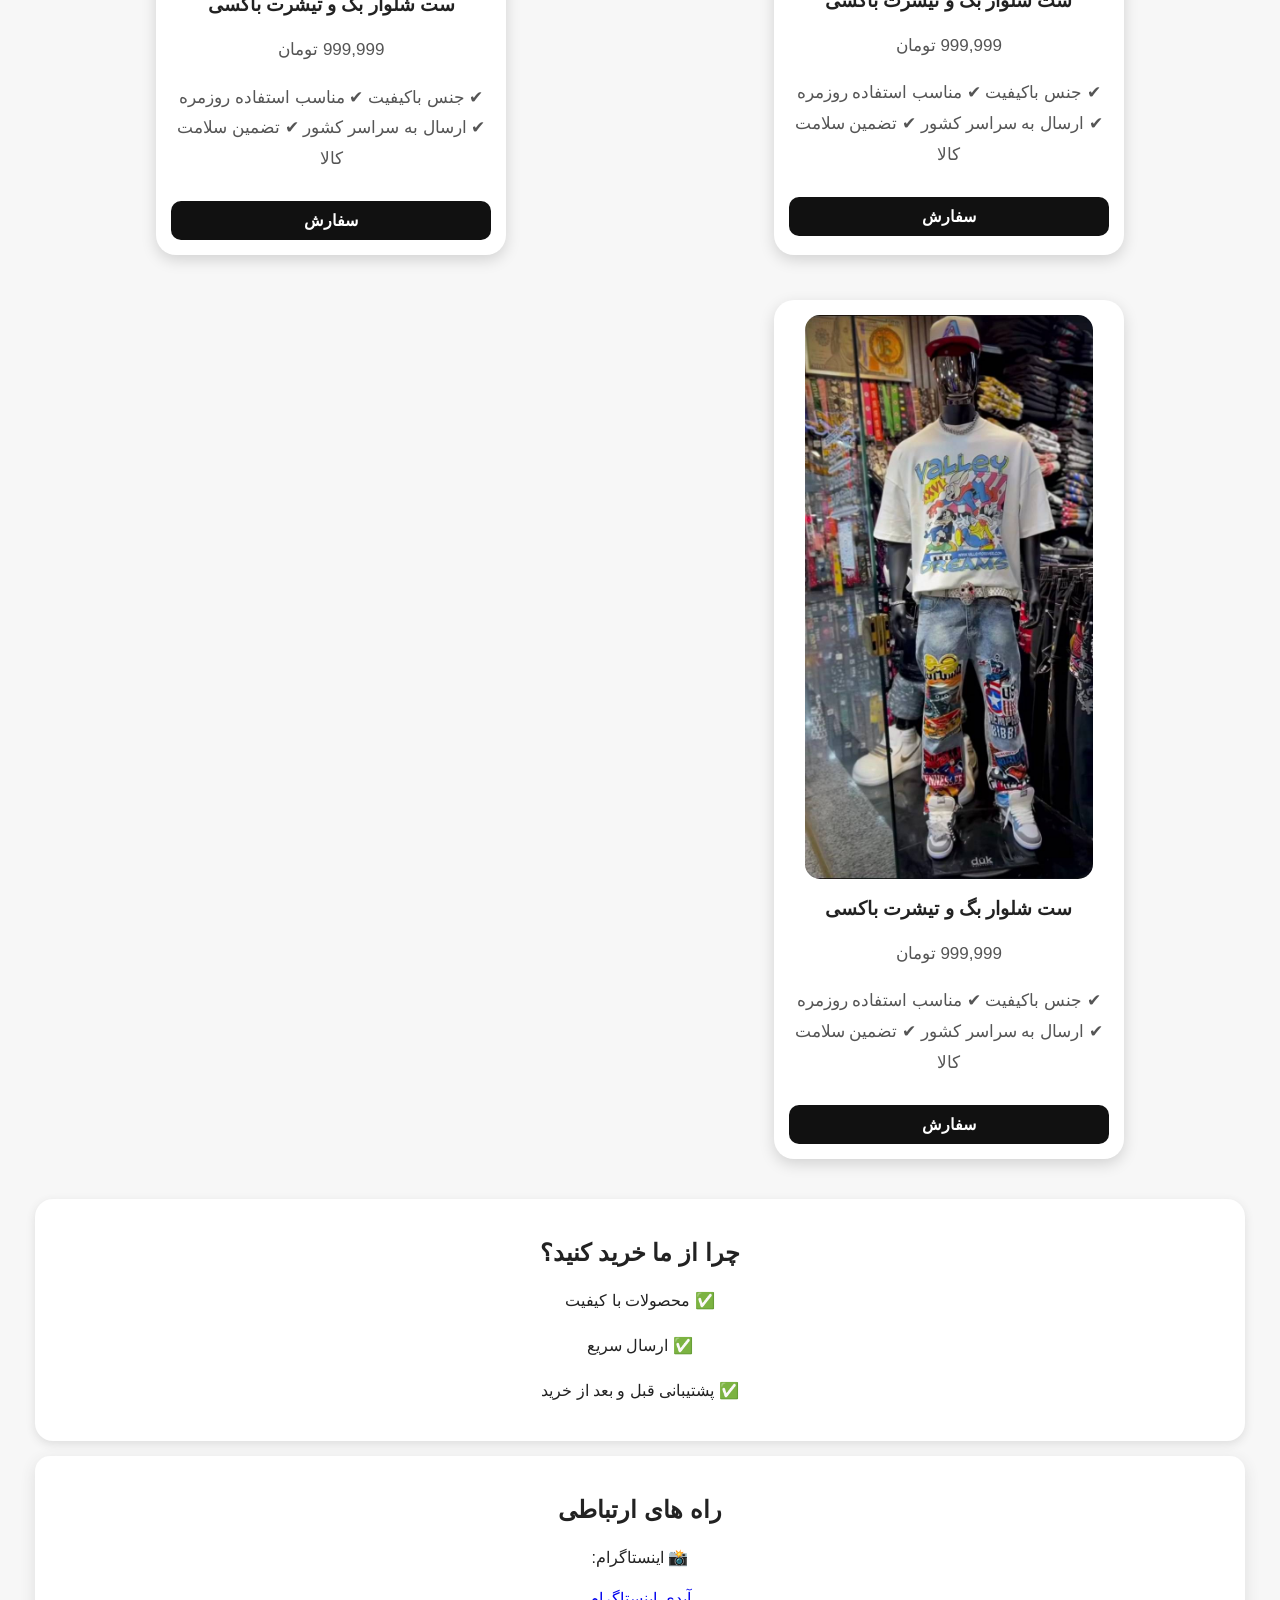
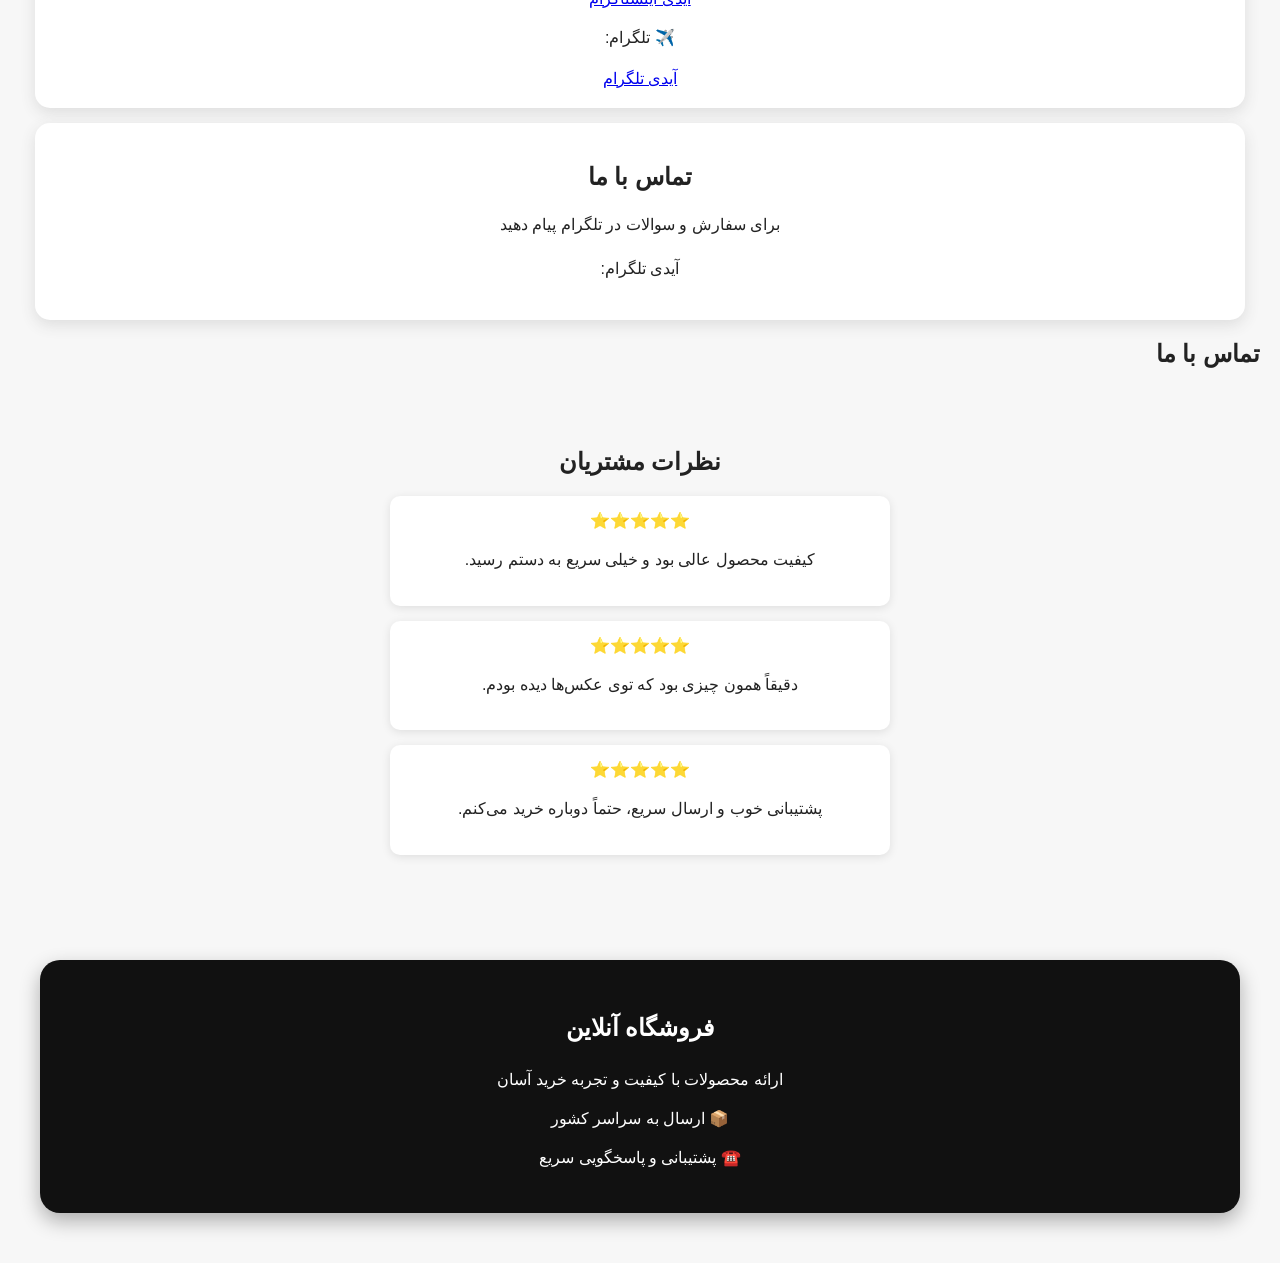
==== commit 684758d0: "Update index.html" ====
--- a/index.html
+++ b/index.html
@@ -74,22 +74,6 @@
 
 </header>
 
-<header>
-
-<div class="logo">
-🛍 shop
-</div>
-
-<p>
-جدیدترین مدل های لباس و کفش و شلوار با سفارش آنلاین
-</p>
-
-
-
-</header>
-
-
-
 <section class="products-banner">
 
 <h2>
--- a/style.css
+++ b/style.css
@@ -1028,3 +1028,85 @@
 color:#555;
 
 }
+
+.hero{
+
+text-align:center;
+padding:60px 20px;
+margin:20px;
+border-radius:25px;
+background:#111;
+color:white;
+box-shadow:0 10px 25px rgba(0,0,0,0.25);
+
+}
+
+
+.hero h1{
+
+font-size:32px;
+
+}
+
+
+.hero p{
+
+font-size:18px;
+margin:20px;
+
+}
+
+
+.hero a{
+
+display:inline-block;
+background:white;
+color:#111;
+padding:12px 30px;
+border-radius:30px;
+text-decoration:none;
+
+}
+
+
+.hero a:hover{
+
+transform:scale(1.05);
+
+}
+
+.header{
+
+background:#111;
+color:white;
+text-align:center;
+padding:40px 20px;
+border-radius:25px;
+margin:20px;
+box-shadow:0 8px 20px rgba(0,0,0,0.25);
+
+}
+
+
+.header h1{
+
+color:white;
+font-size:35px;
+
+}
+
+
+.header p{
+
+color:#ddd;
+font-size:18px;
+
+}
+
+
+.logo{
+
+max-width:120px;
+margin-bottom:15px;
+
+}
